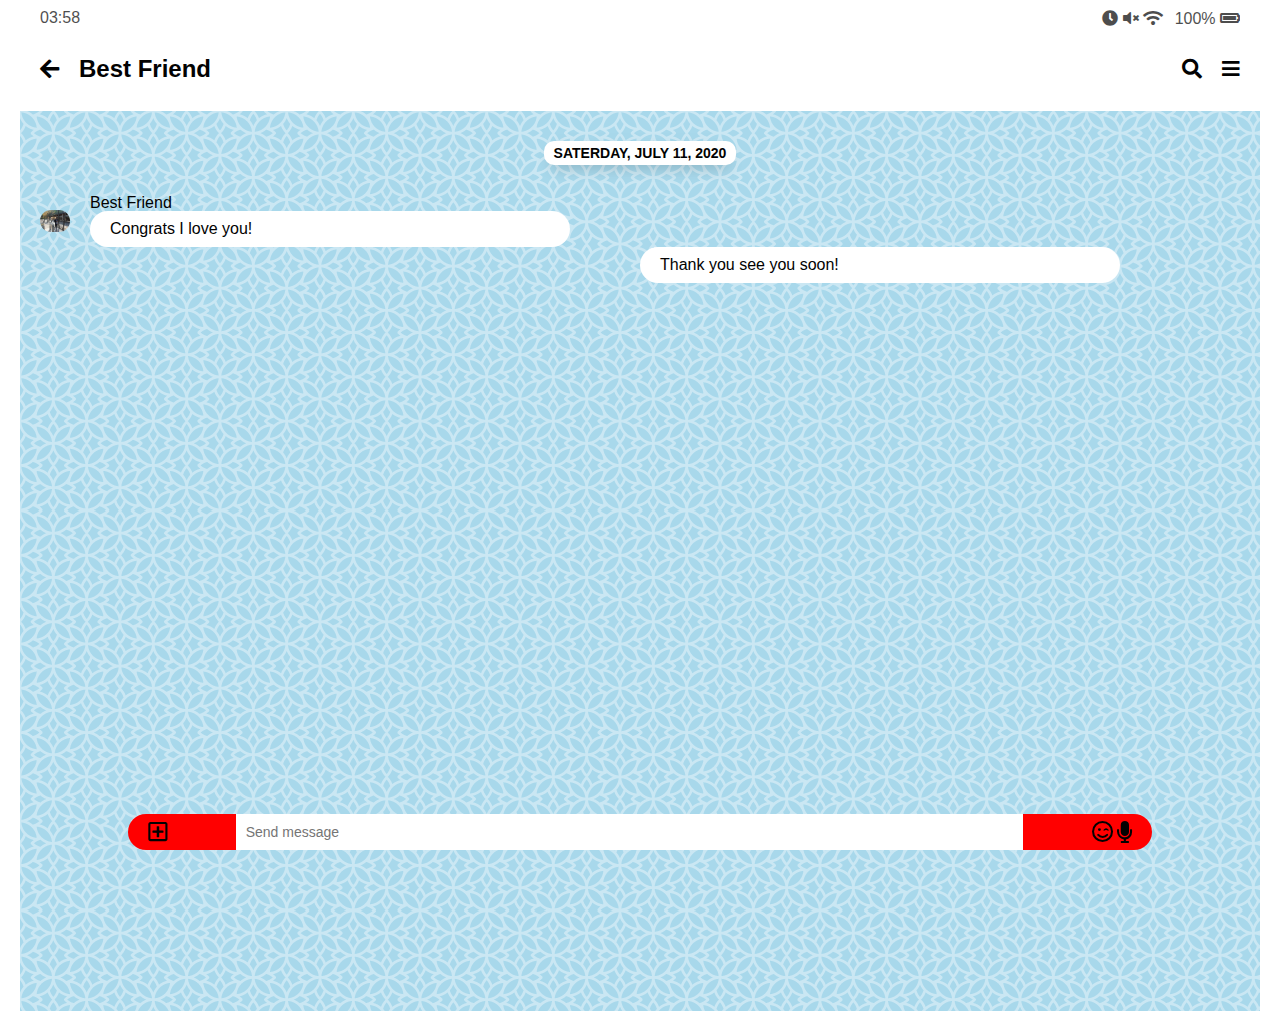
==== chat.html @ 50ab369e "[2-13] Chats Screen part Two, 대화 상대방의 Profile 사진과 저장한 이름, 주고받은 Message의 내용을 정렬 및 말풍선 Option 생성 [완강-구" ====
<!DOCTYPE html>
<html lang="en">
<head>
    <meta charset="UTF-8">
    <meta name="viewport"
          content="width=device-width, initial-scale=1.0">
    <meta http-equiv="X-UA-Compatible"
          content="ie=edge" />
    <link rel="stylesheet"
          href="https://cdnjs.cloudflare.com/ajax/libs/font-awesome/5.13.1/css/all.min.css"
          src="https://kit.fontawesome.com/640864d5c3.js"
          crossorigin="anonymous">
    <link rel="stylesheet" href="css/styles.css">
    <title>Chat | Kakao Clone</title>
</head>
<body class="chats-body">
    <div class="status-bar">
        <div class="status-bar__column">
            <span class="status-bar__clock">03:58</span>
        </div>
        <div class="status-bar__column">
            <i class="fas fa-clock"></i>
            <i class="fas fa-volume-mute"></i>
            <i class="fas fa-wifi"></i>
            <span class="status-bar__battery-level">100%</span>
            <i class="fas fa-battery-full"></i>
        </div>
    </div>
    <header class="header">
        <div class="header__header-column">
          <a href="index.html" class="header__back-btn">
            <i class="fas fa-arrow-left"></i>
          </a>
          <h1 class="header__title">Best Friend</h1>
        </div>
        <div class="header__header-column">
          <span class="header__icon">
            <i class="fas fa-search"></i>
          </span>
          <span class="header__icon">
            <i class="fas fa-bars"></i>
          </span>
        </div>
      </header>
      <main class="chat-screen">
        <ul class="chat__messages">
          <span class="chat__timestamp">Saterday, July 11, 2020</span>
          <li class="incoming-message message">
            <img src="images/avatar.jpg"
                 class="m-avatar message__avatar">
            <div class="message__content">
              <span class="message__author">Best Friend</span>
              <div class="message__bubble">
                Congrats I love you!
              </div>
            </div>
            <span class="message__timestamp"></span>
          </li>
          <li class="sent-message message">
            <span class="message__timestamp"></span>
            <div class="message__content">
              <div class="message__bubble">
                Thank you see you soon!
              </div>
            </div>
          </li>
        </ul>
      </main>
      <div class="chat__write">
        <div class="chat__write-column">
          <i class="far fa-plus-square"></i>
        </div>
        <div class="chat__write-column">
          <input type="text"
                 placeholder="Send message"
                 class="chat__write-input">
        </div>
        <div class="chat__write-column">
          <span class="chat__write-icon">
            <i class="far fa-smile-wink"></i>
          </span>
          <span class="chat__write-icon">
            <i class="fas fa-microphone"></i>
          </span>
        </div>
      </div>
    </body>
  </html>
---- css/styles.css ----
@import url('https://fonts.googleapis.com/css2?family=Noto+Sans+KR:wght@300;400;600;700&display=swap');
@import "reset.css";
@import "status-bar.css";
@import "header.css";
@import "nav-bar.css";
@import "friend.css";
@import "friends.css";
@import "find.css";
@import "more.css";
@import "settings.css";
@import "chat.css";


* {
    box-sizing: border-box;
}

body{
    background-color: white;
    padding: 10px 20px;
    color: #020202;
    font-family: "Open Sans", -apple-system, BlinkMacSystemFont, "Segoe UI", Roboto, Oxygen, Ubuntu, Cantarell,
    "Helvetica Neue", sans-serif;
}

a{
    color: inherit;
    text-decoration: none;
}
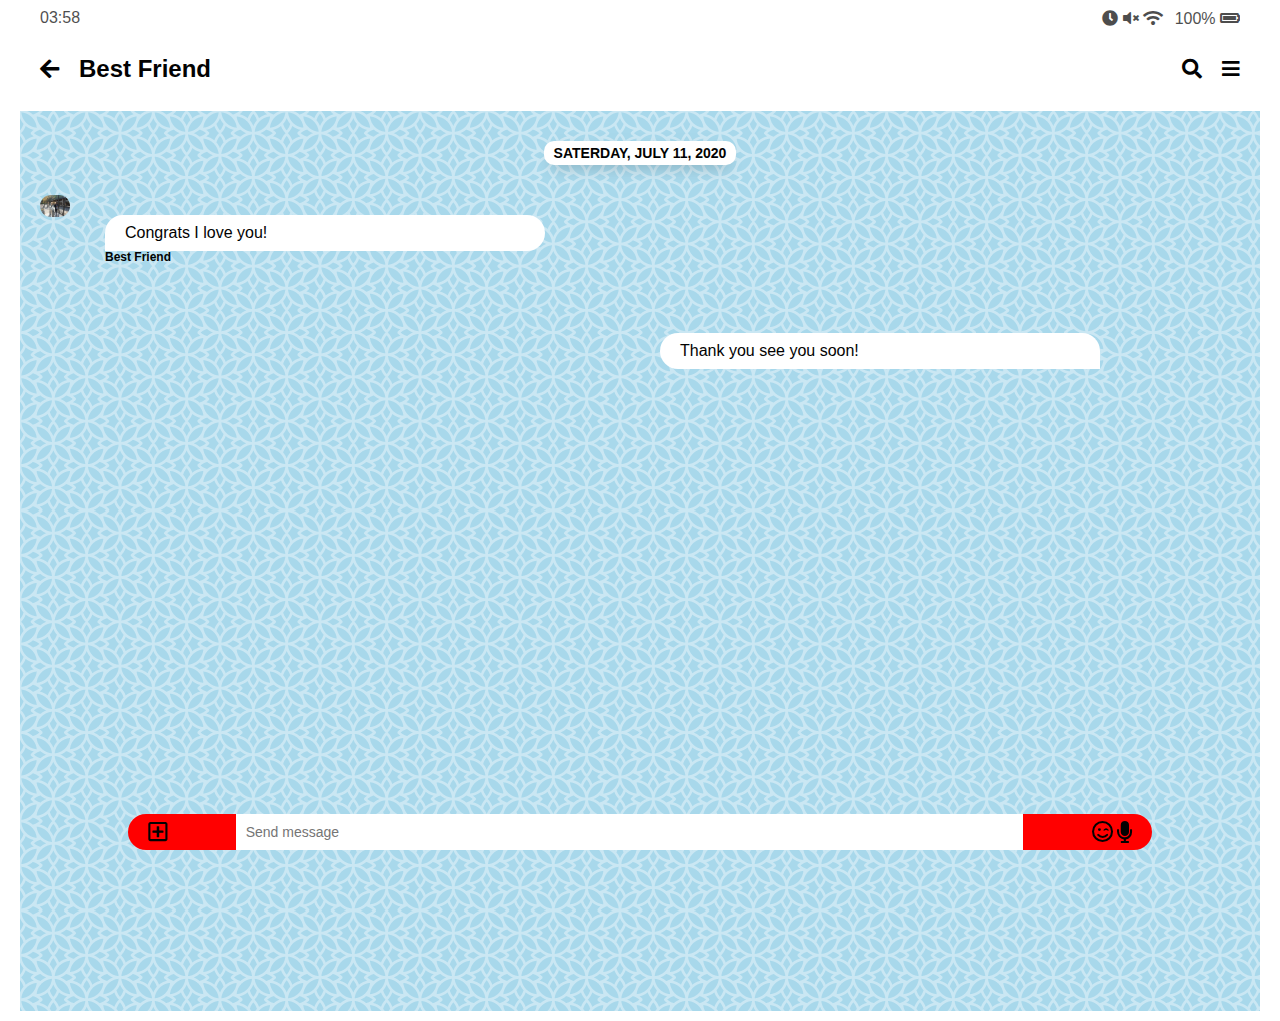
==== commit f61b610d: "[2-14] Chats Screen part Three, 대화 창 내의 말풍선 및 그림자 생성 [완강-구현 성공]" ====
--- a/chat.html
+++ b/chat.html
@@ -49,10 +49,10 @@
             <img src="images/avatar.jpg"
                  class="m-avatar message__avatar">
             <div class="message__content">
-              <span class="message__author">Best Friend</span>
               <div class="message__bubble">
                 Congrats I love you!
               </div>
+              <span class="message__author">Best Friend</span>
             </div>
             <span class="message__timestamp"></span>
           </li>
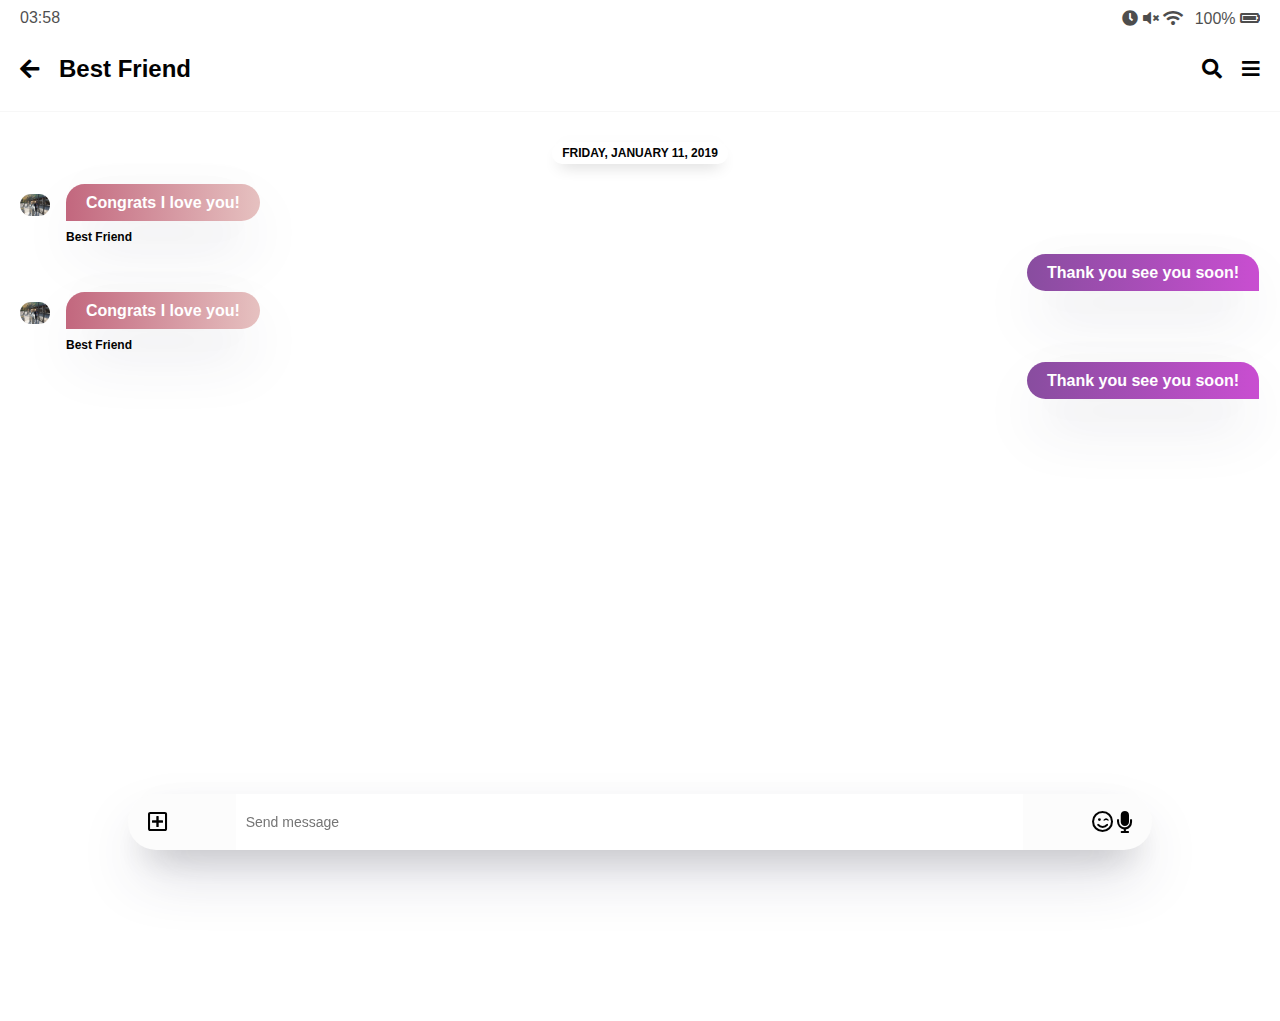
==== commit 6e2bdc32: "[2-15 Chats Screen part Four, 대화창 내의 말풍선에 Gradation 넣기, 대화 몇개 더 넣어보기  [완강-구현 성공]" ====
--- a/chat.html
+++ b/chat.html
@@ -44,24 +44,37 @@
       </header>
       <main class="chat-screen">
         <ul class="chat__messages">
-          <span class="chat__timestamp">Saterday, July 11, 2020</span>
+          <span class="chat__timestamp">Friday, January 11, 2019</span>
           <li class="incoming-message message">
-            <img src="images/avatar.jpg"
-                 class="m-avatar message__avatar">
+            <img src="images/avatar.jpg" class="m-avatar message__avatar" />
             <div class="message__content">
-              <div class="message__bubble">
+              <span class="message__bubble">
                 Congrats I love you!
-              </div>
+              </span>
               <span class="message__author">Best Friend</span>
             </div>
-            <span class="message__timestamp"></span>
           </li>
           <li class="sent-message message">
-            <span class="message__timestamp"></span>
             <div class="message__content">
-              <div class="message__bubble">
+              <span class="message__bubble">
                 Thank you see you soon!
-              </div>
+              </span>
+            </div>
+          </li>
+          <li class="incoming-message message">
+            <img src="images/avatar.jpg" class="m-avatar message__avatar" />
+            <div class="message__content">
+              <span class="message__bubble">
+                Congrats I love you!
+              </span>
+              <span class="message__author">Best Friend</span>
+            </div>
+          </li>
+          <li class="sent-message message">
+            <div class="message__content">
+              <span class="message__bubble">
+                Thank you see you soon!
+              </span>
             </div>
           </li>
         </ul>
@@ -71,9 +84,11 @@
           <i class="far fa-plus-square"></i>
         </div>
         <div class="chat__write-column">
-          <input type="text"
-                 placeholder="Send message"
-                 class="chat__write-input">
+          <input
+            type="text"
+            placeholder="Send message"
+            class="chat__write-input"
+          />
         </div>
         <div class="chat__write-column">
           <span class="chat__write-icon">
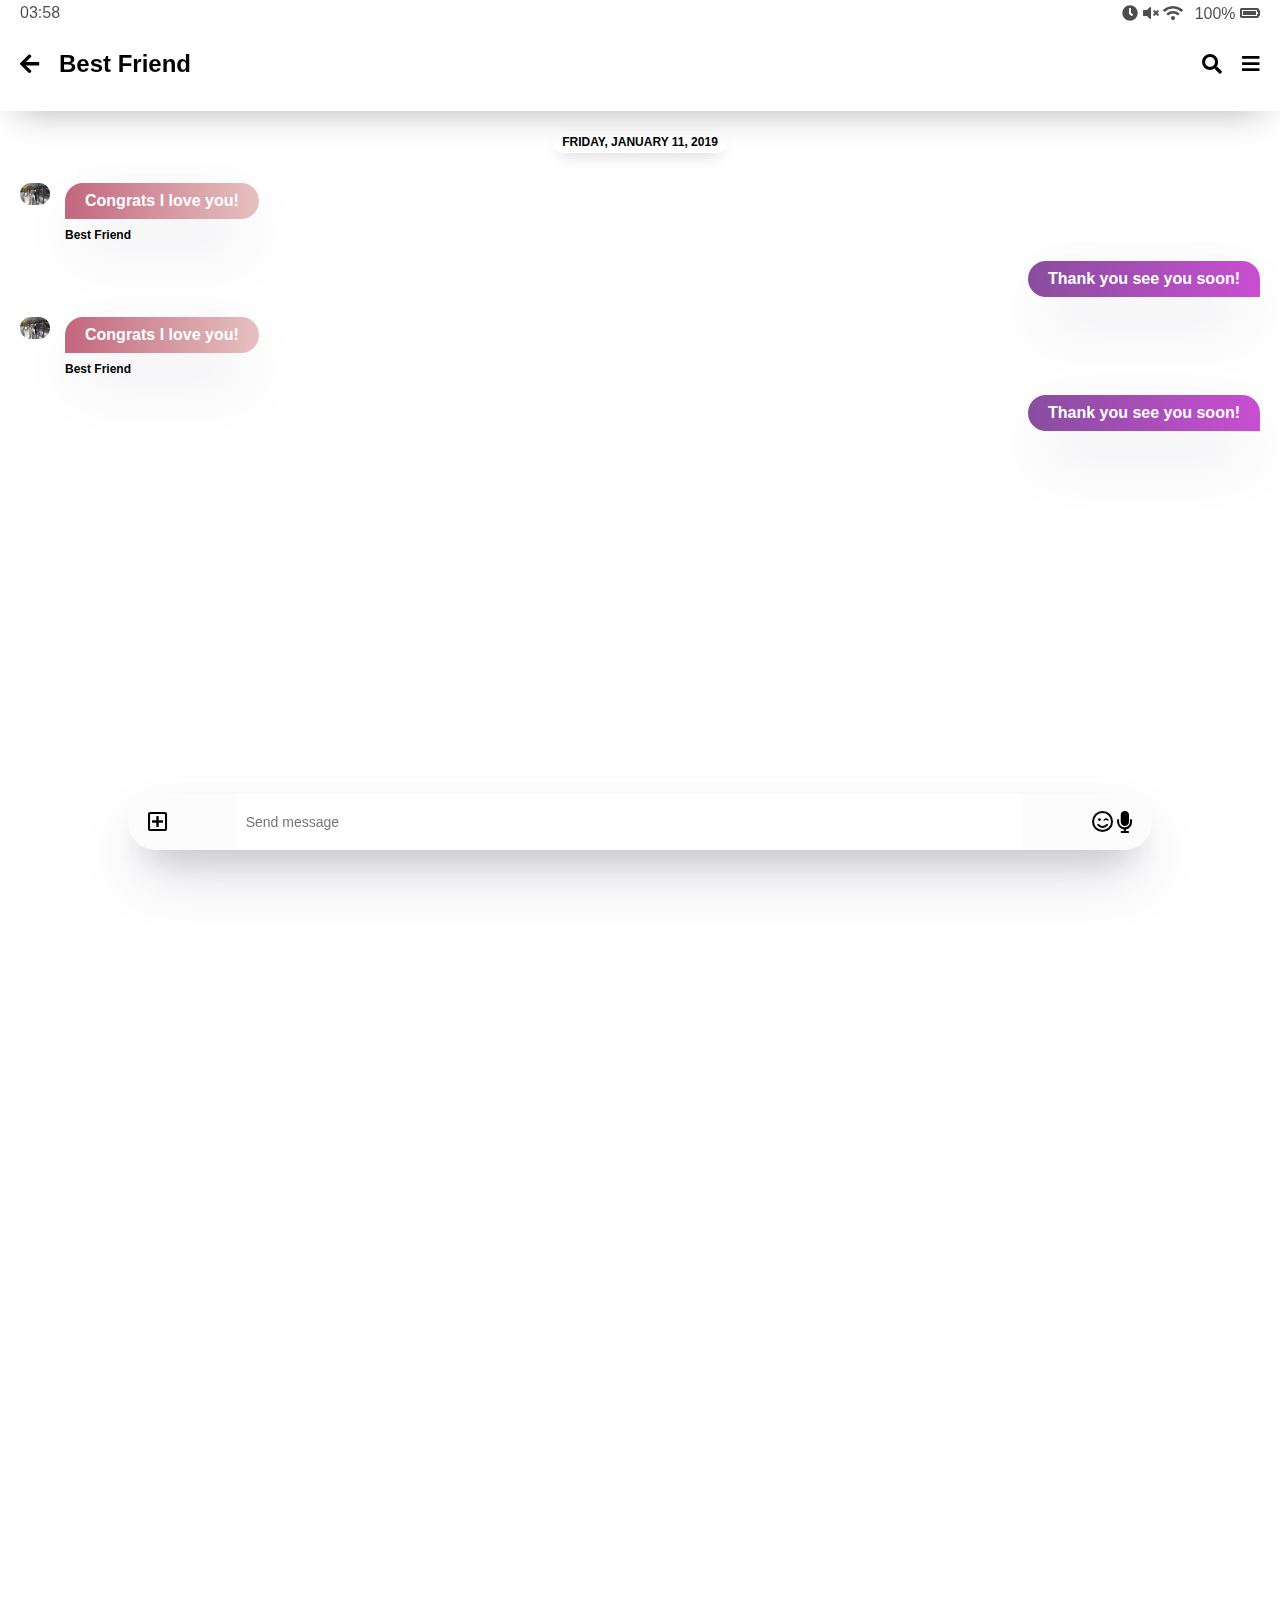
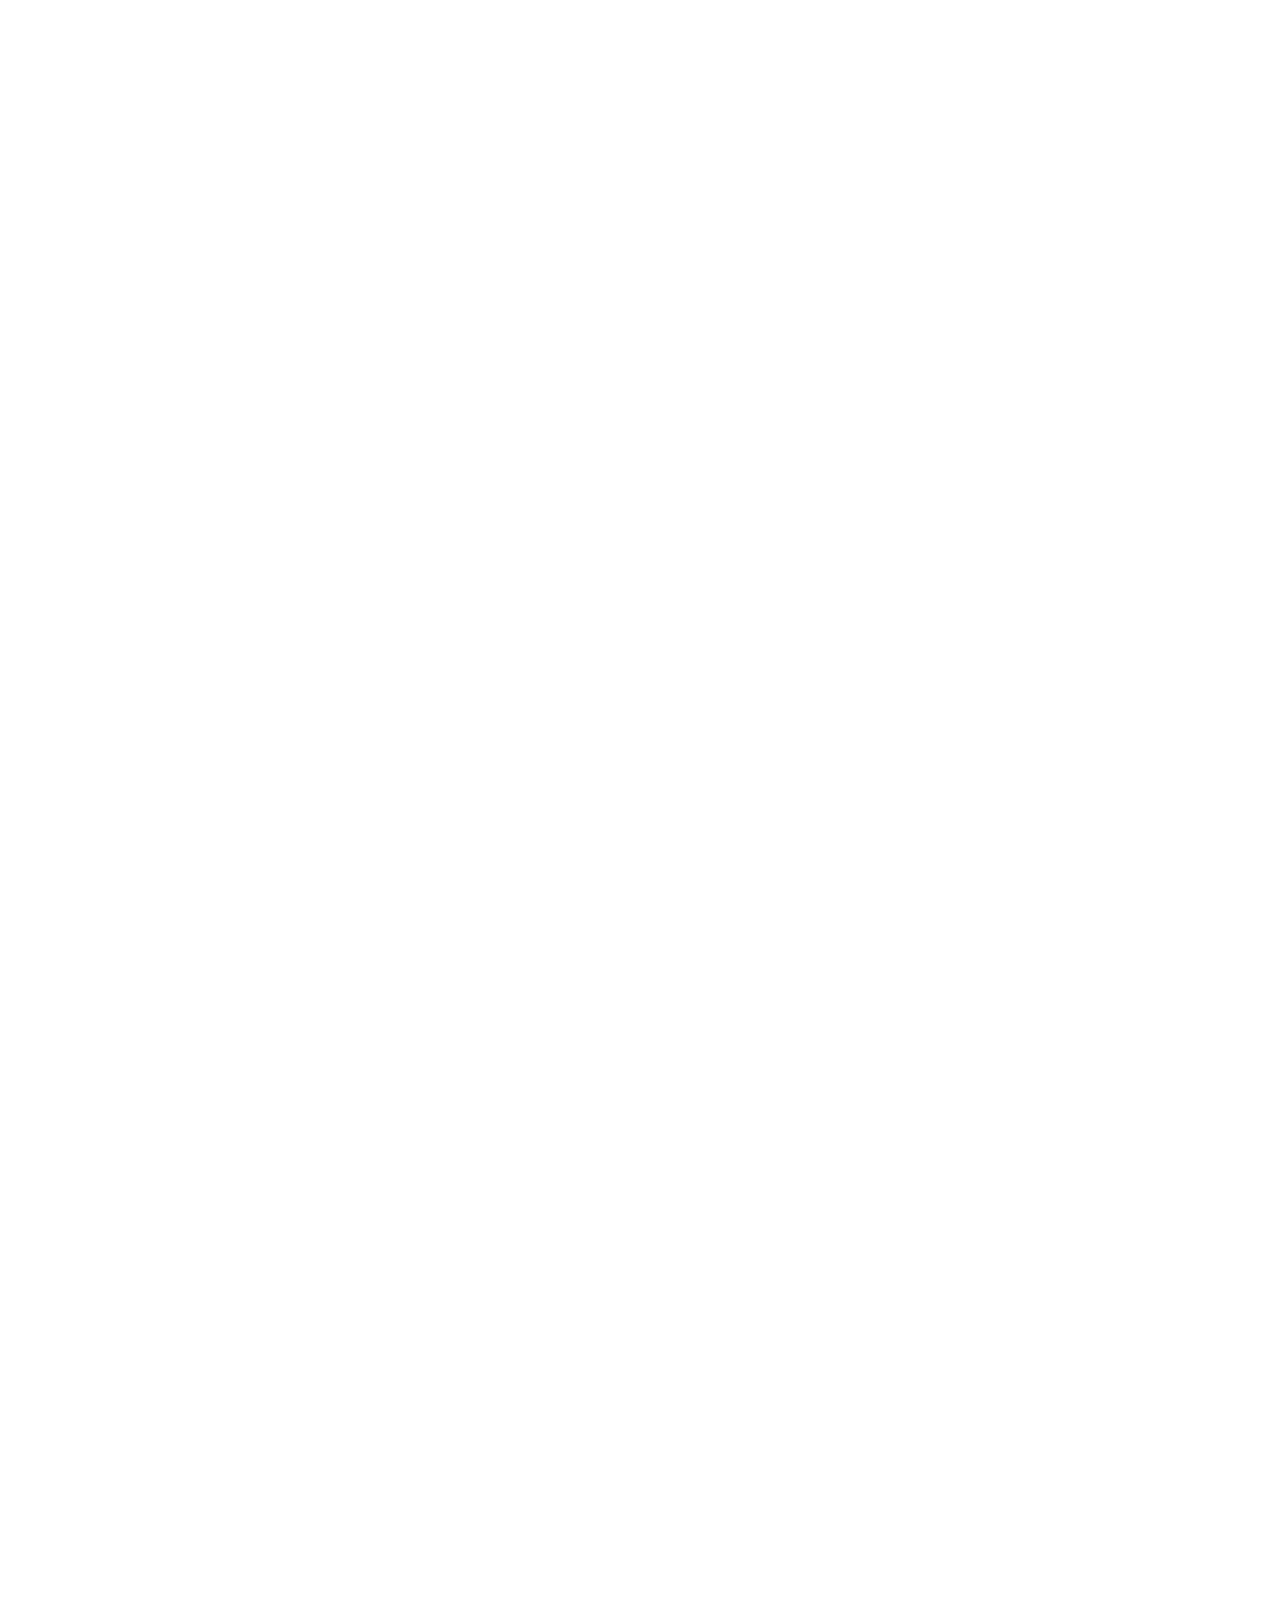
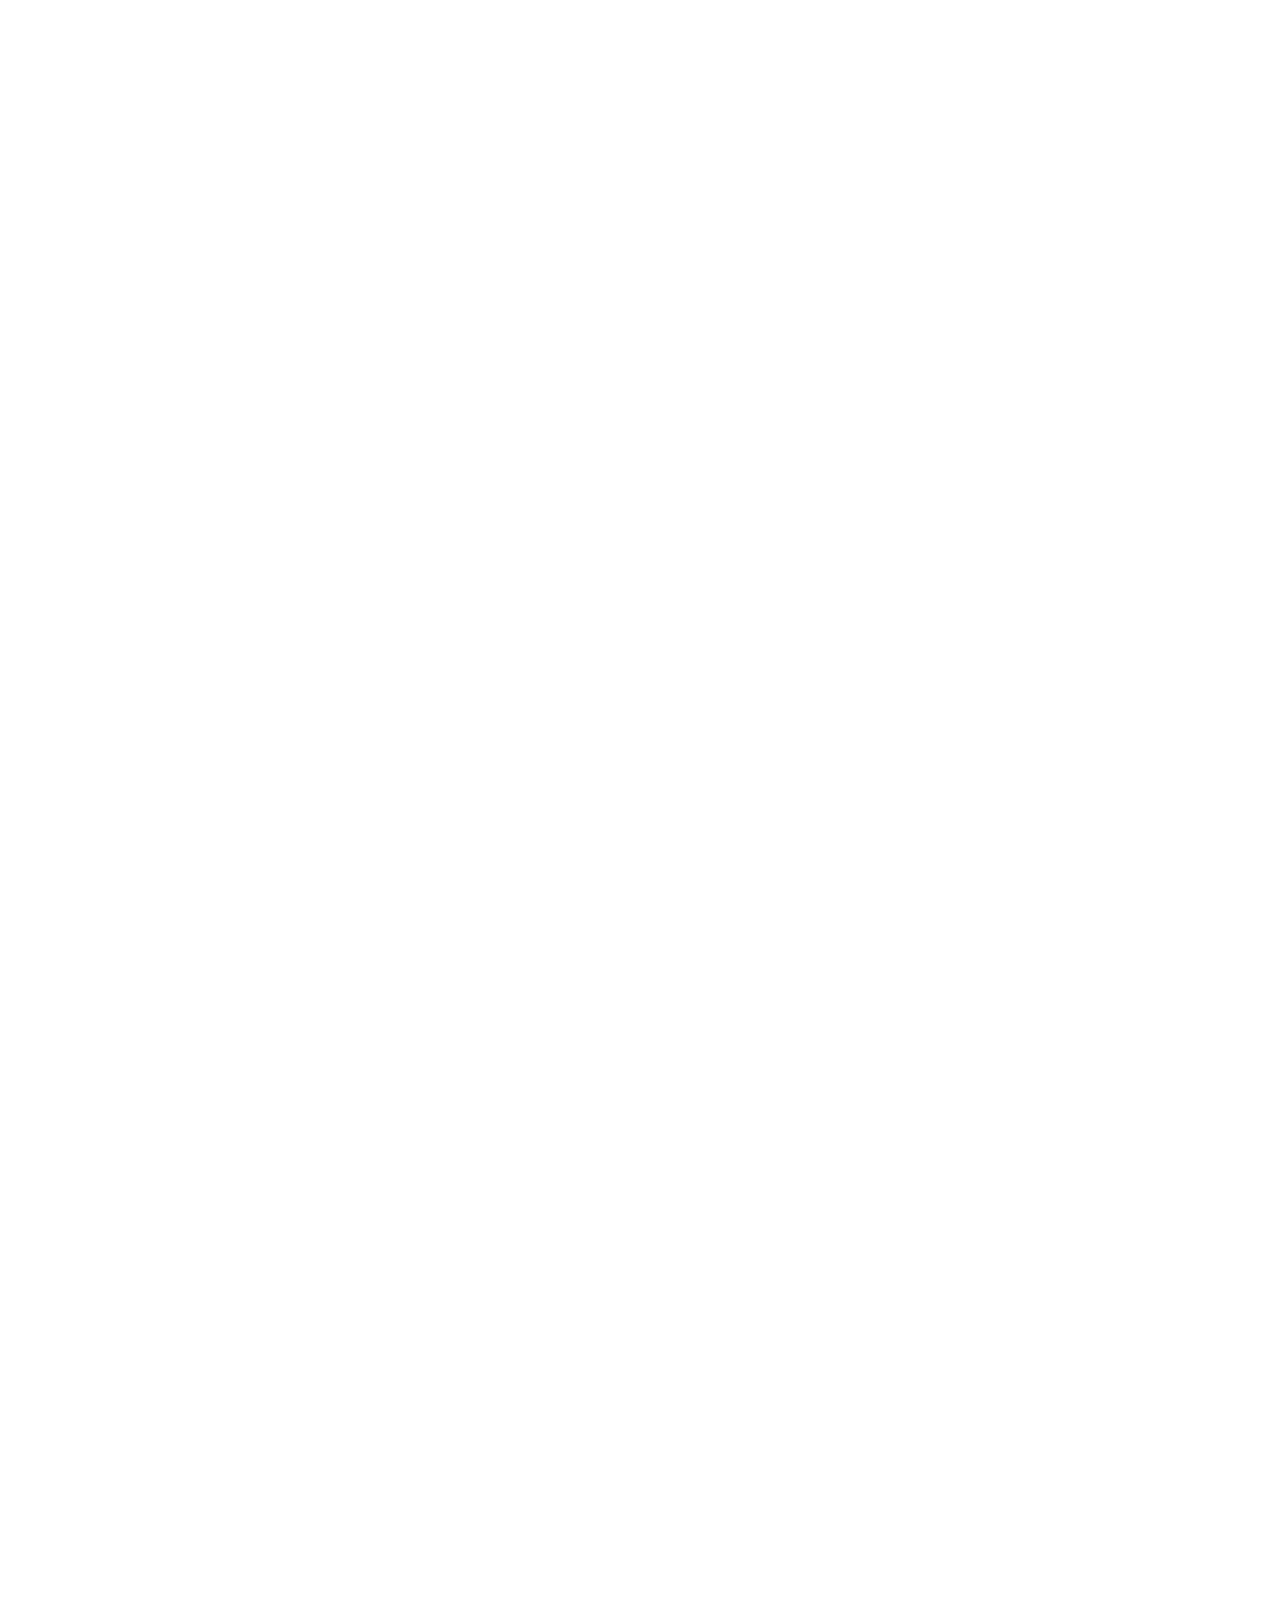
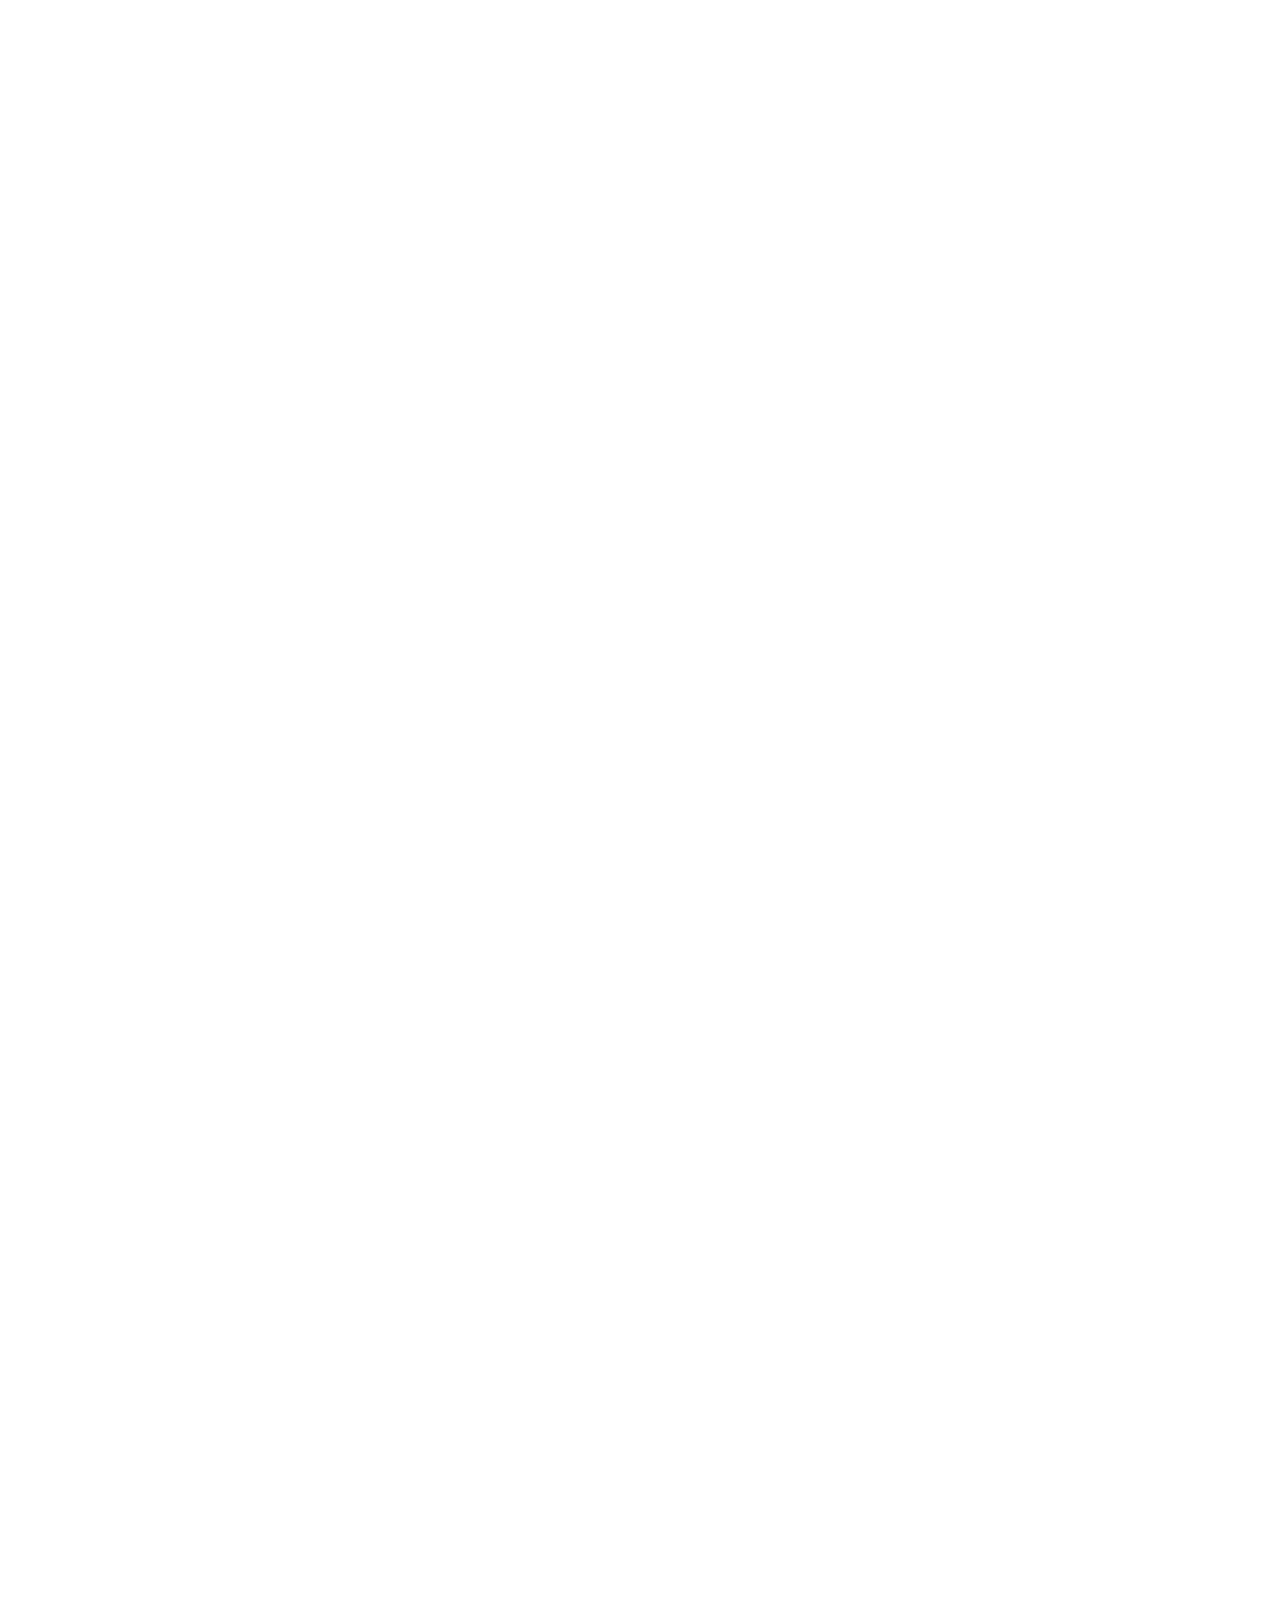
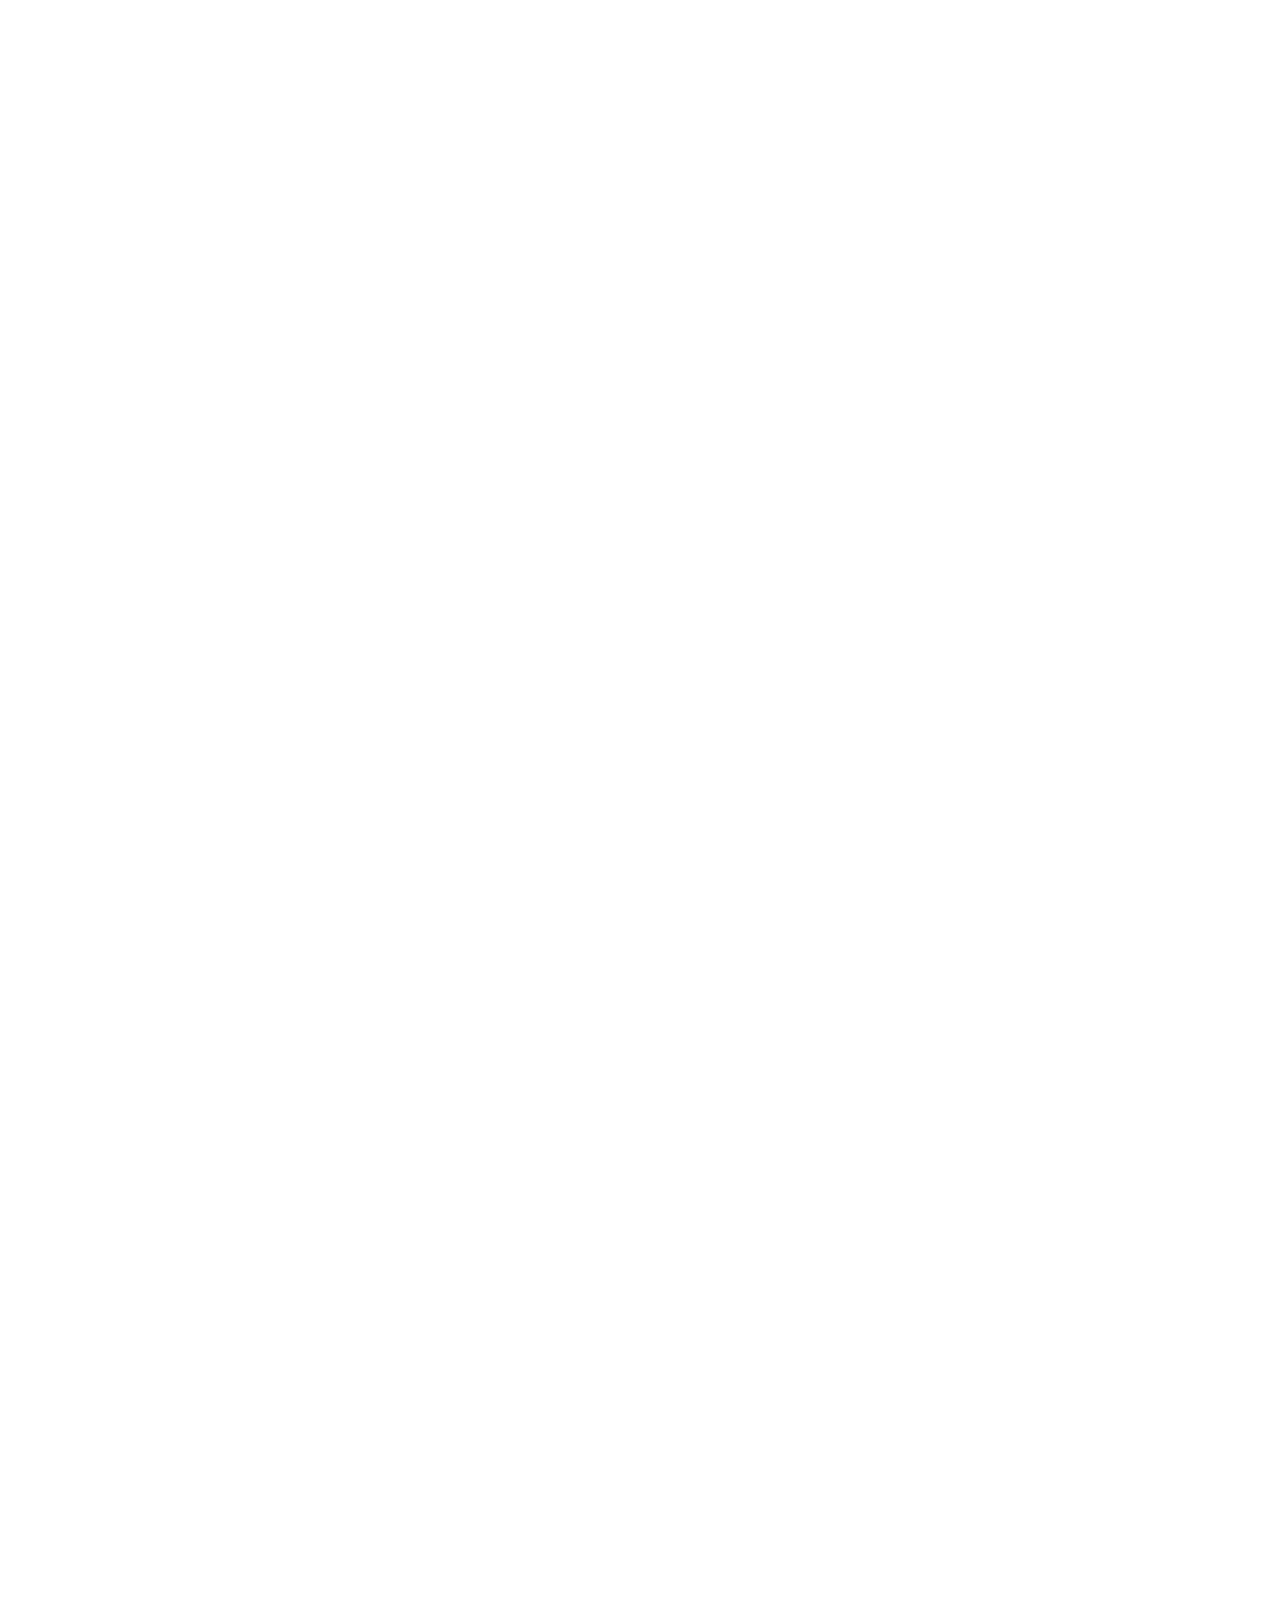
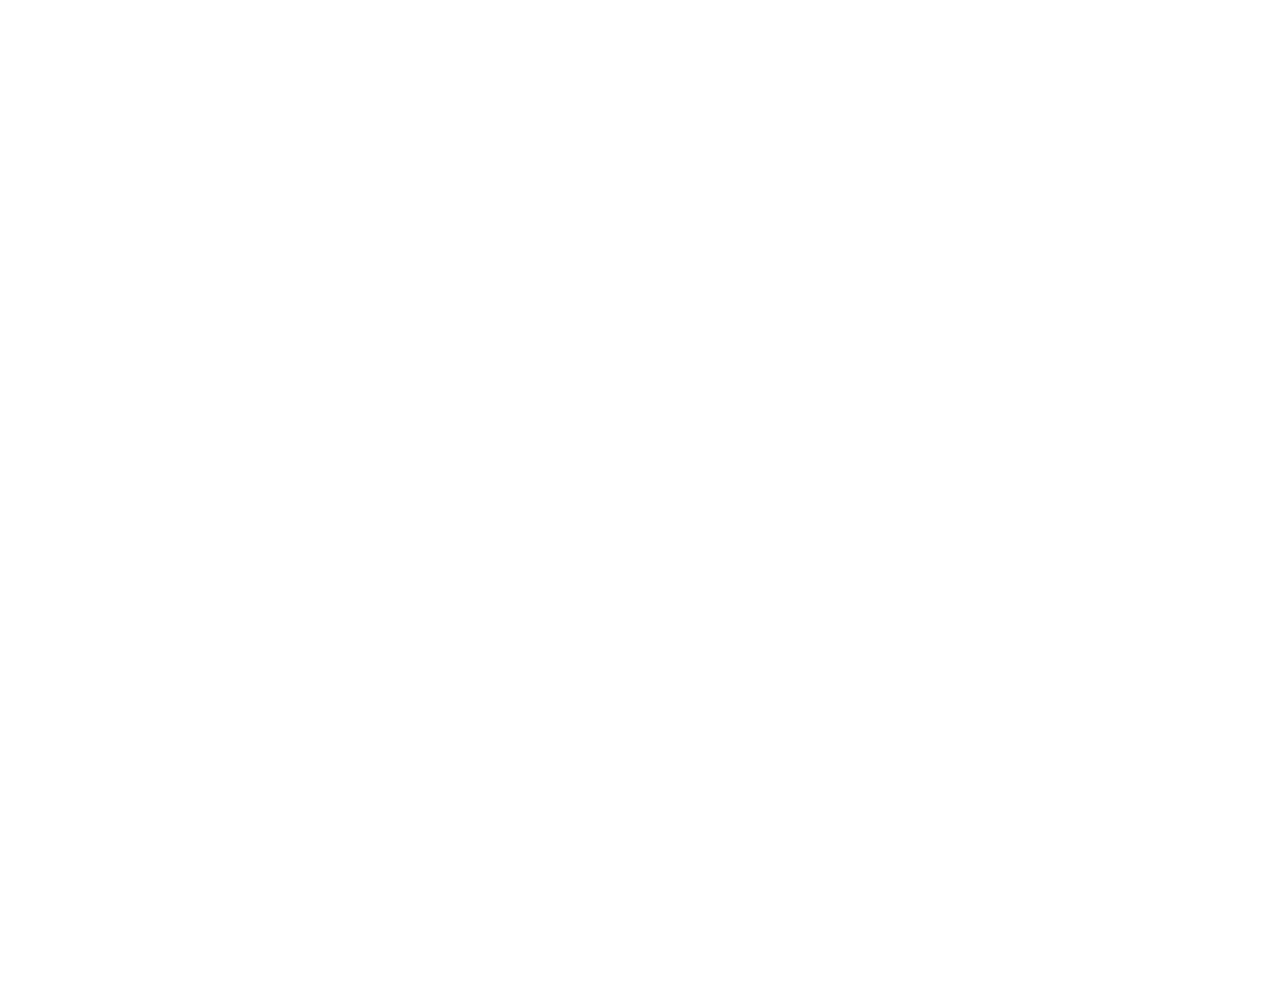
==== commit 523531e4: "[3- 0] Fixed Header, 말풍선 배경 및 그림자 설정, 대화창 내 화면 고정시킬것들 고정 [완강-구현 성공]" ====
--- a/chat.html
+++ b/chat.html
@@ -14,19 +14,20 @@
     <title>Chat | Kakao Clone</title>
 </head>
 <body class="chats-body">
+  <div class="header-wrapper">
     <div class="status-bar">
-        <div class="status-bar__column">
-            <span class="status-bar__clock">03:58</span>
-        </div>
-        <div class="status-bar__column">
-            <i class="fas fa-clock"></i>
-            <i class="fas fa-volume-mute"></i>
-            <i class="fas fa-wifi"></i>
-            <span class="status-bar__battery-level">100%</span>
-            <i class="fas fa-battery-full"></i>
-        </div>
+      <div class="status-bar__column">
+        <span class="status-bar__clock">03:58</span>
+      </div>
+      <div class="status-bar__column">
+        <i class="fas fa-clock"></i>
+        <i class="fas fa-volume-mute"></i>
+        <i class="fas fa-wifi"></i>
+        <span class="status-bar__battery-level">100%</span>
+        <i class="fas fa-battery-full"></i>
+      </div>
     </div>
-    <header class="header">
+     <header class="header">
         <div class="header__header-column">
           <a href="index.html" class="header__back-btn">
             <i class="fas fa-arrow-left"></i>
@@ -42,6 +43,7 @@
           </span>
         </div>
       </header>
+    </div>
       <main class="chat-screen">
         <ul class="chat__messages">
           <span class="chat__timestamp">Friday, January 11, 2019</span>
@@ -99,5 +101,5 @@
           </span>
         </div>
       </div>
-    </body>
+</body>
   </html>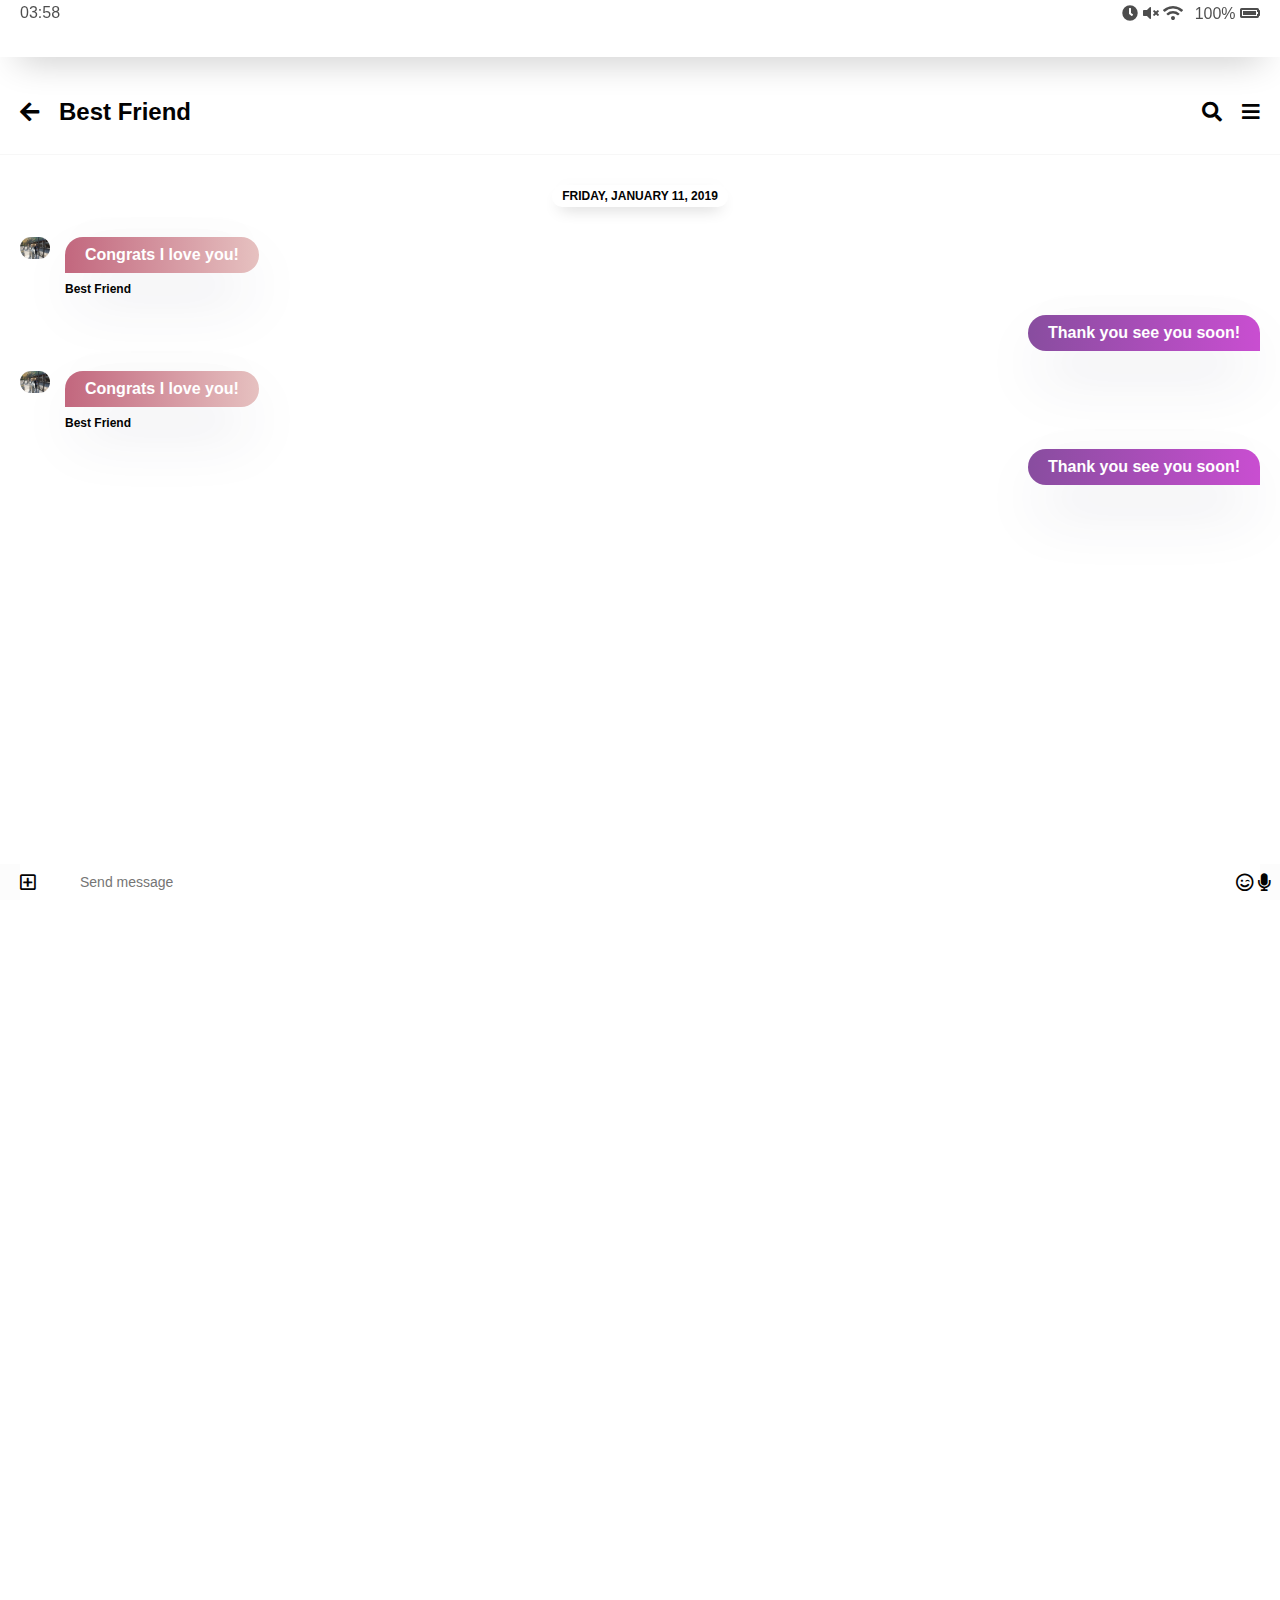
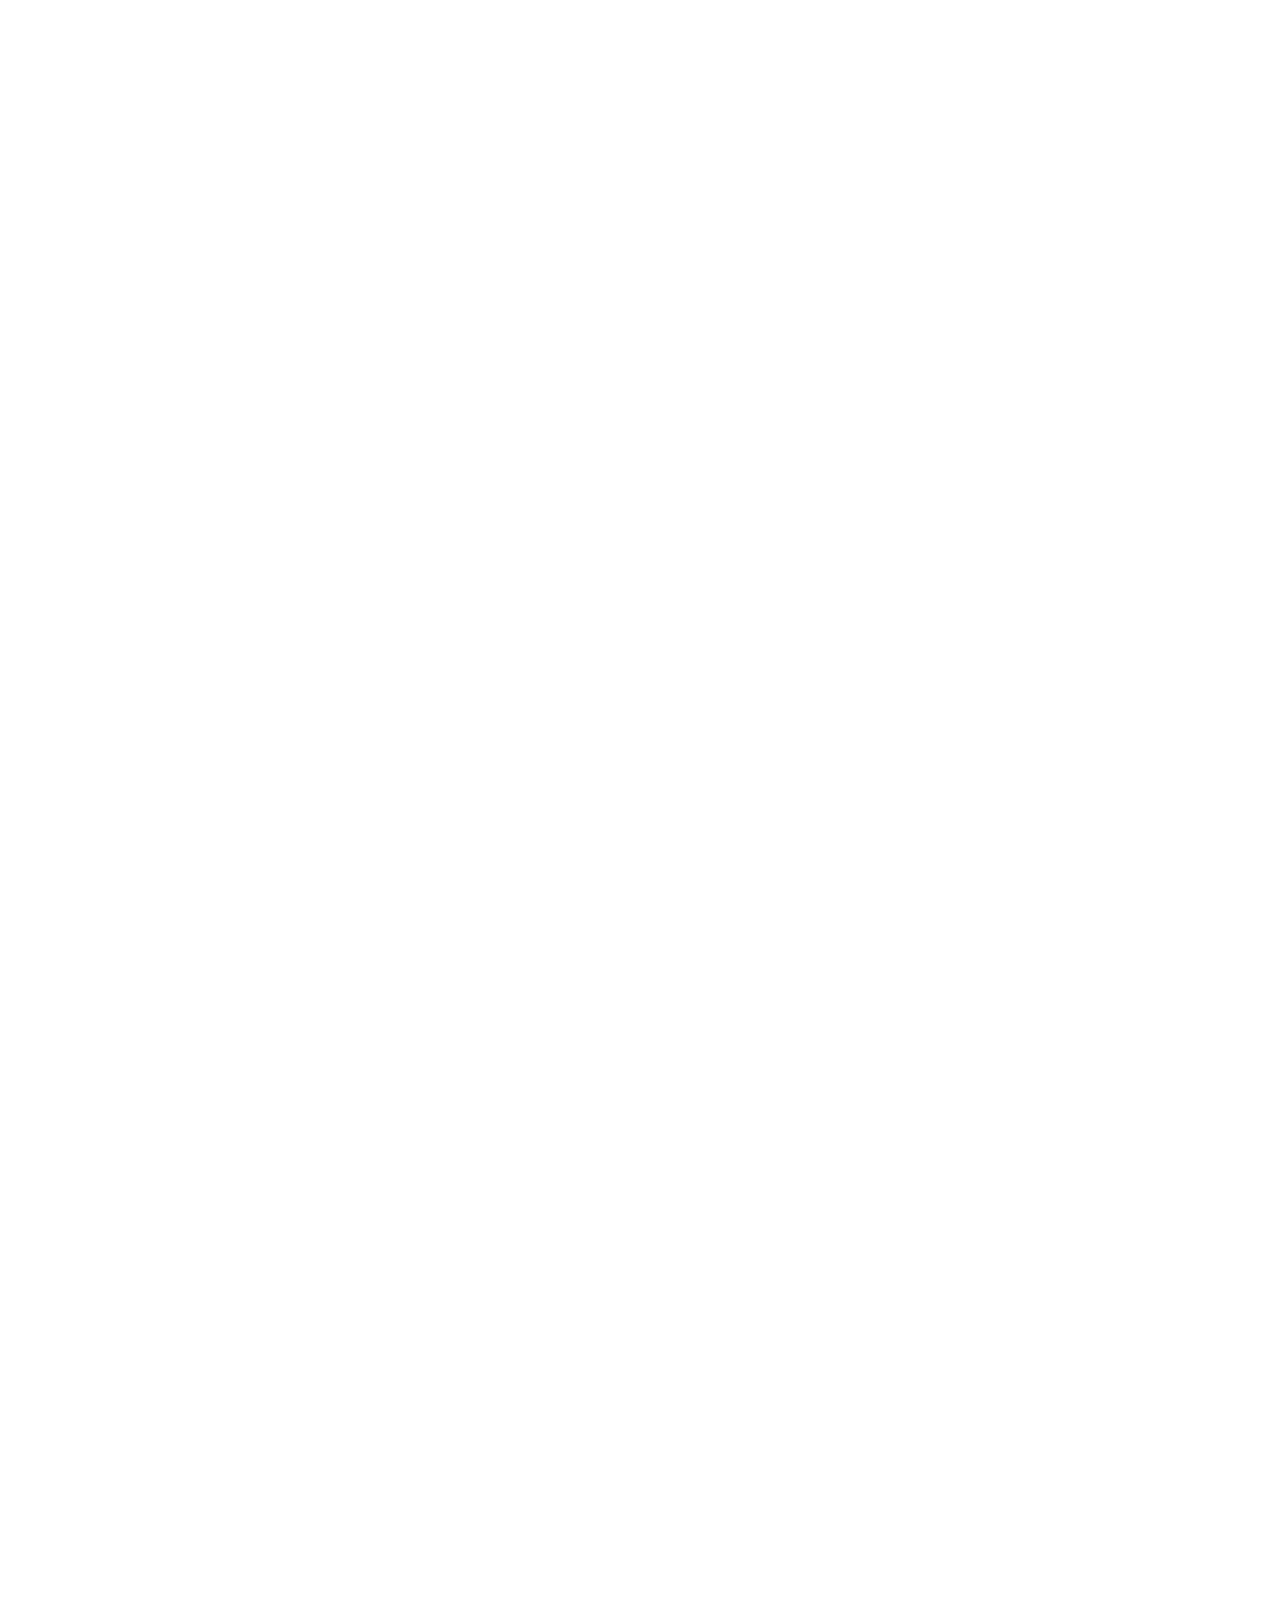
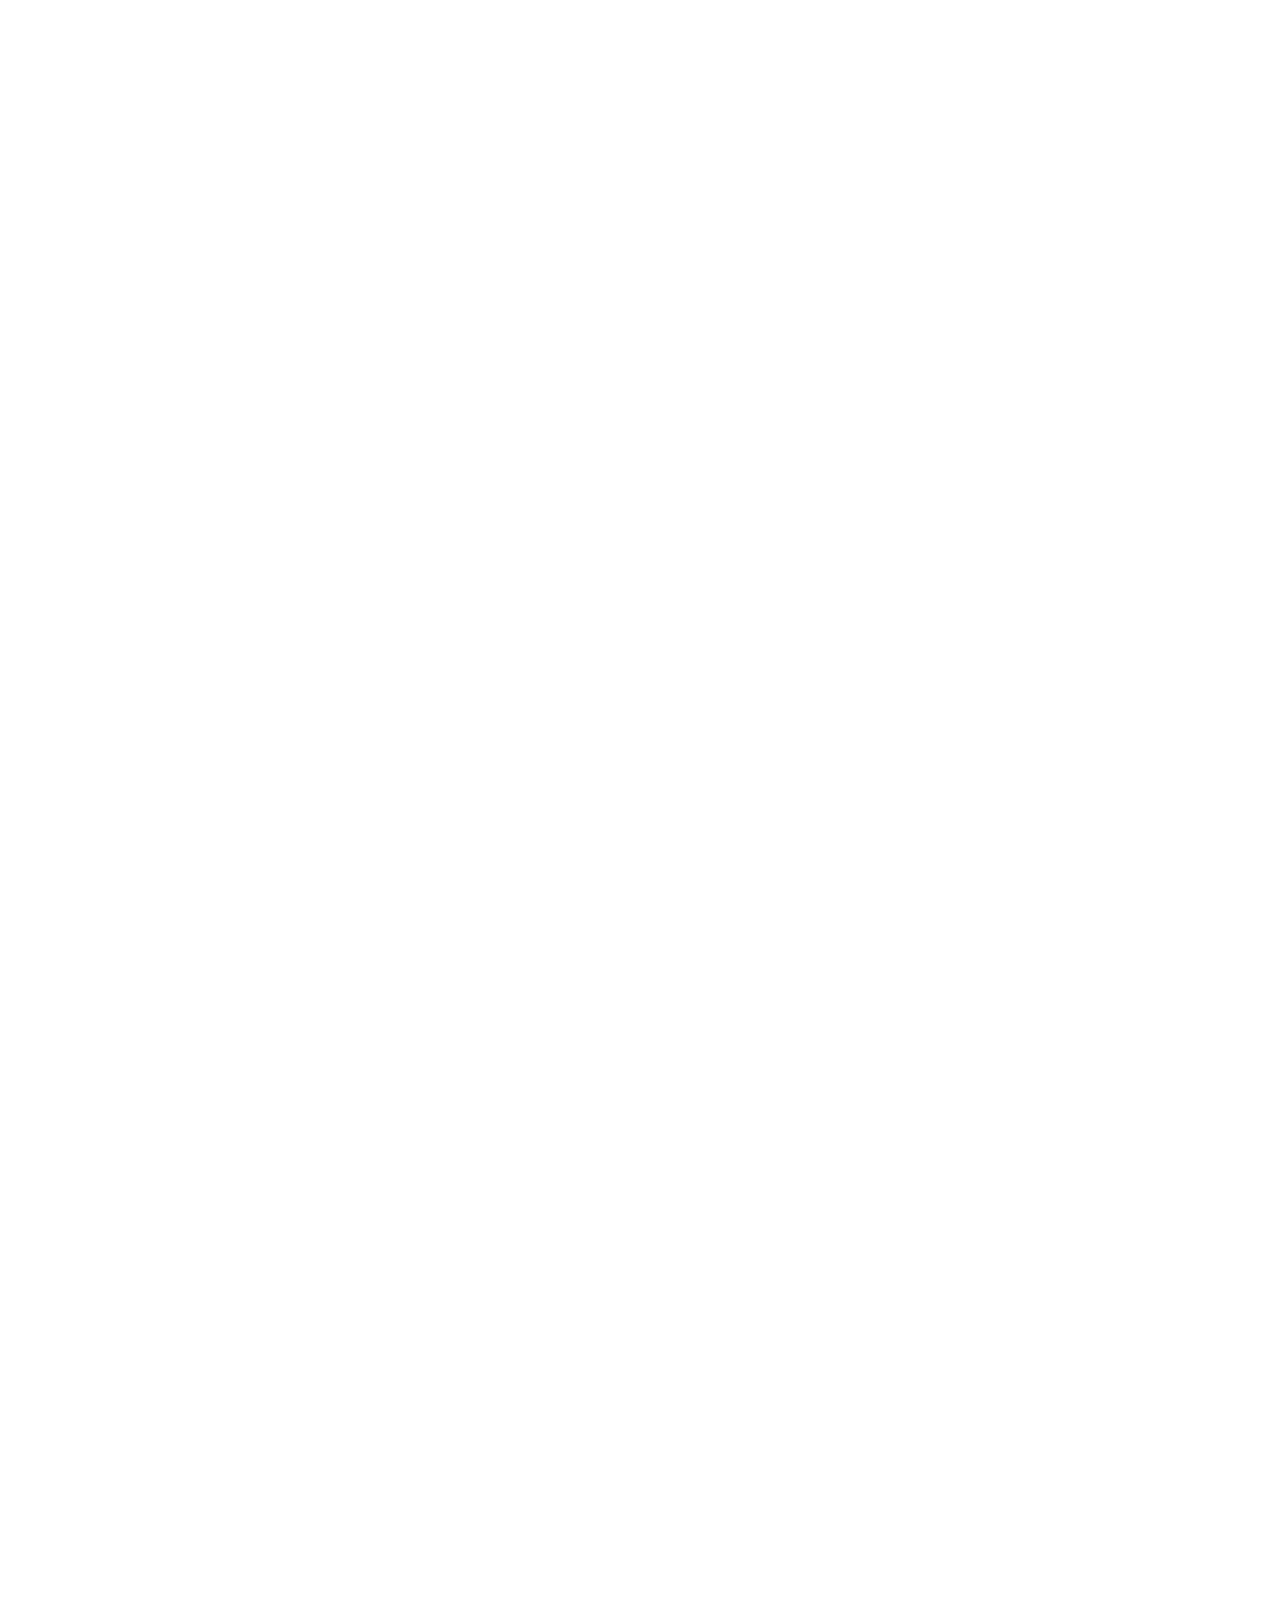
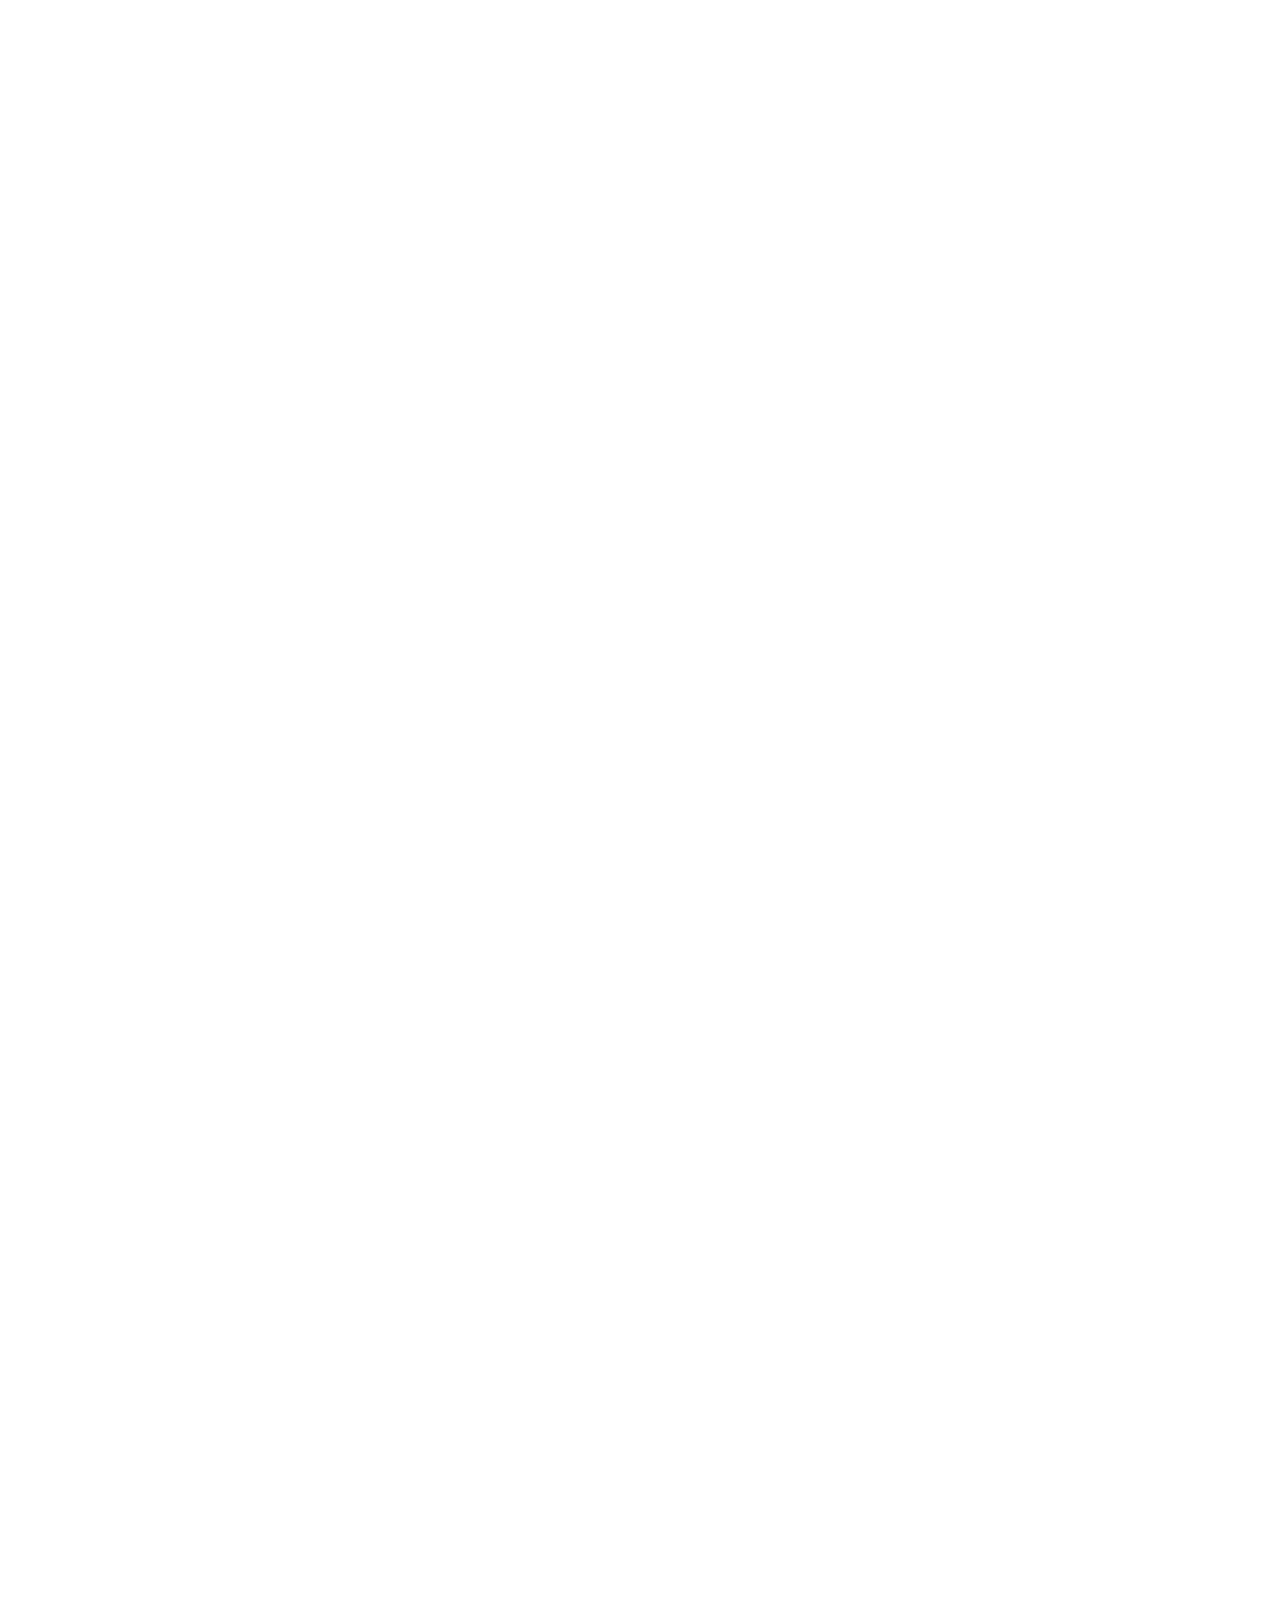
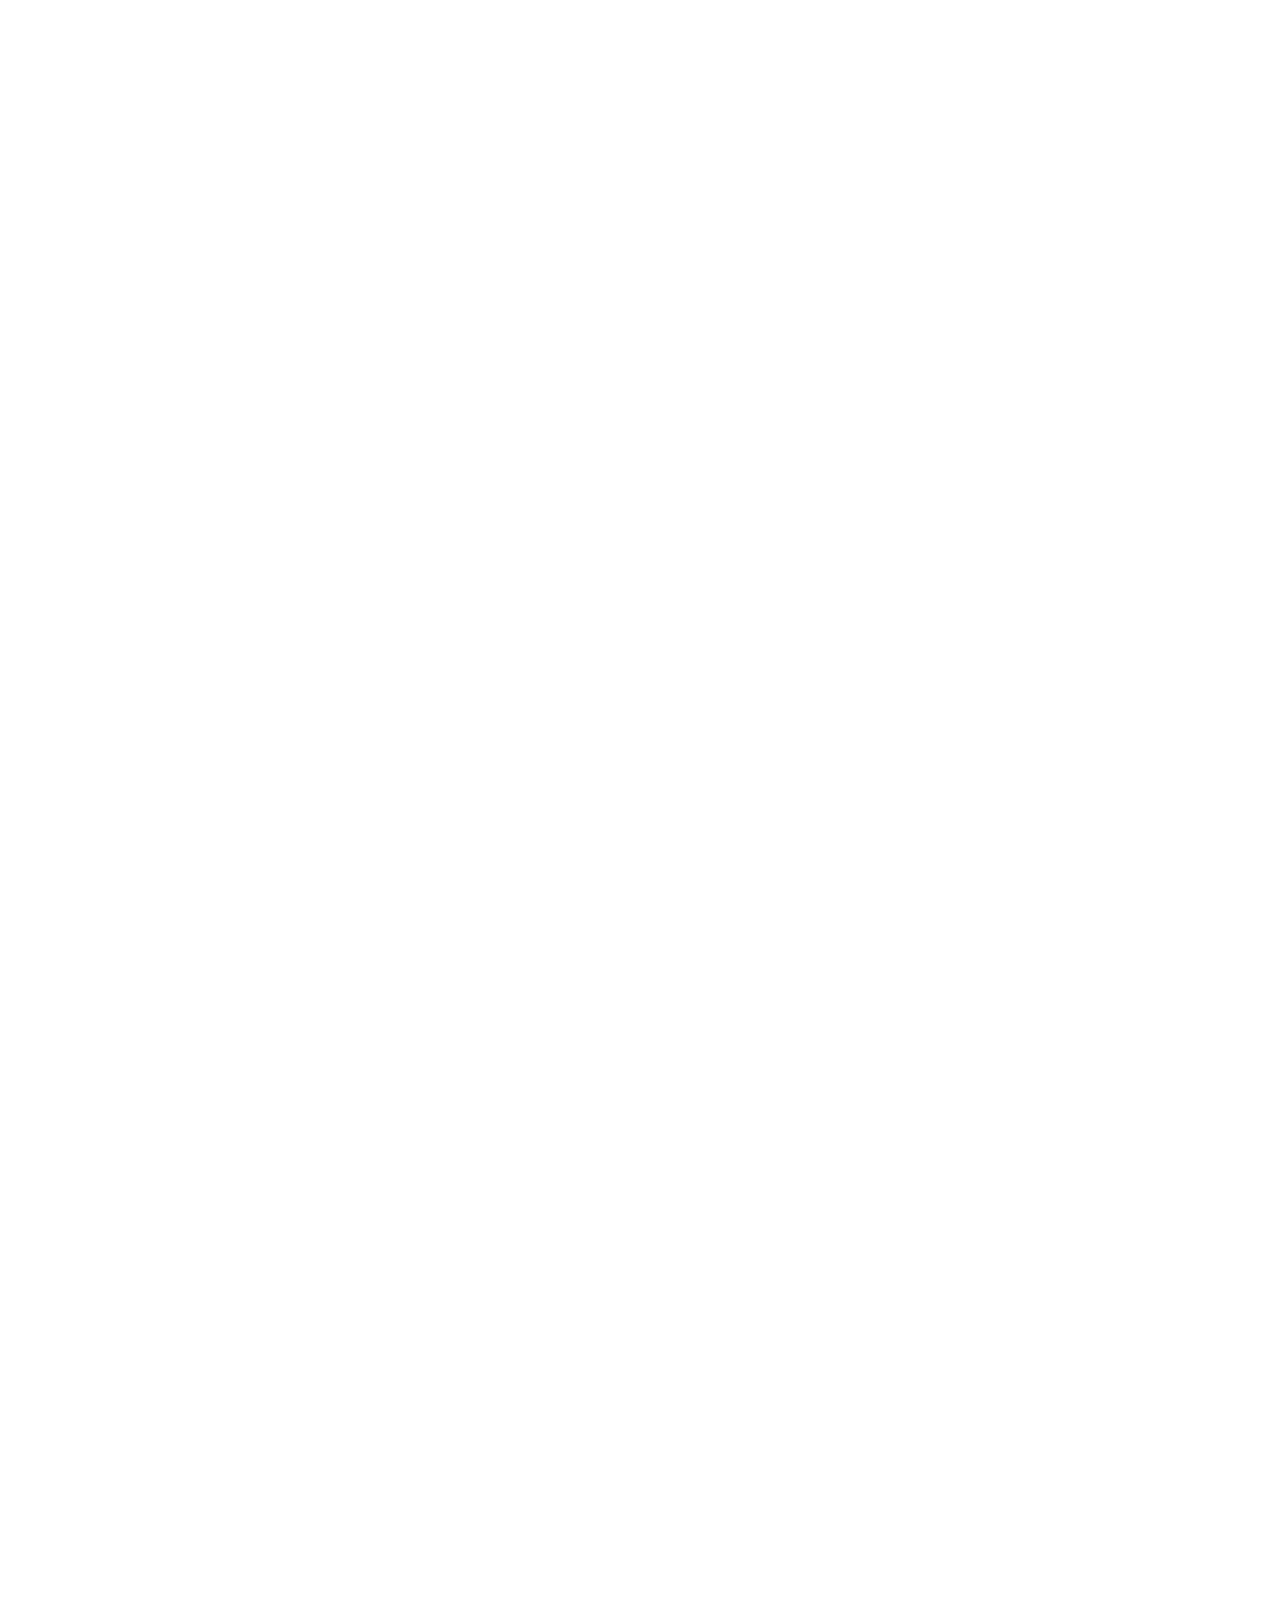
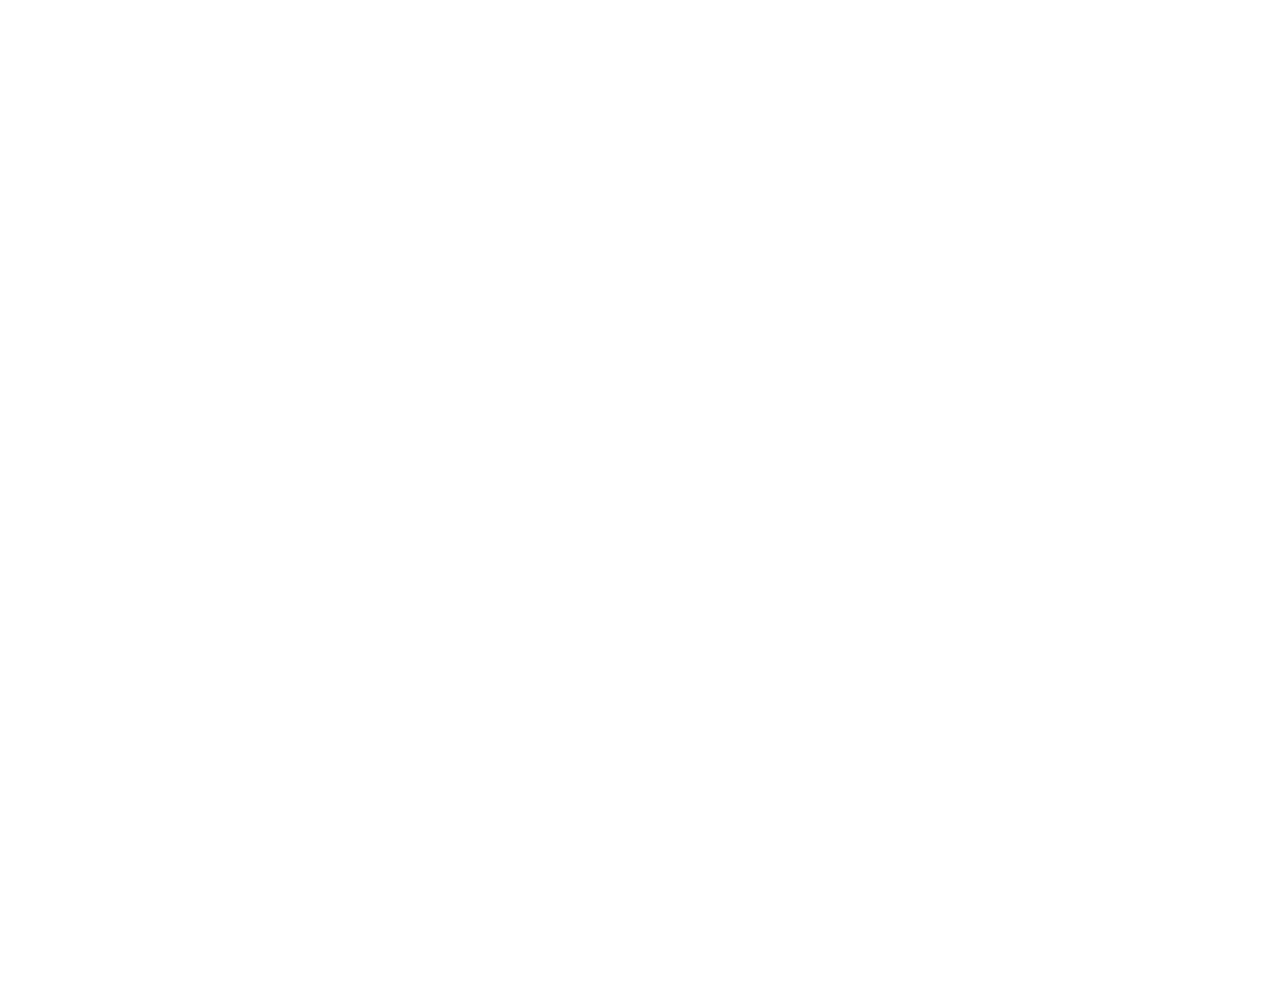
==== commit ac2cc818: "[3-1] Going Crazy part One, 대화 창 내의 입력하는 공간을 화면 아랫쪽에 고정 및 글 Typing을 위해 Click후 글자가 Typing 되기 직전까지 빈칸에" ====
--- a/chat.html
+++ b/chat.html
@@ -27,7 +27,8 @@
         <i class="fas fa-battery-full"></i>
       </div>
     </div>
-     <header class="header">
+  </div>
+    <header class="header">
         <div class="header__header-column">
           <a href="index.html" class="header__back-btn">
             <i class="fas fa-arrow-left"></i>
@@ -43,7 +44,6 @@
           </span>
         </div>
       </header>
-    </div>
       <main class="chat-screen">
         <ul class="chat__messages">
           <span class="chat__timestamp">Friday, January 11, 2019</span>
@@ -81,18 +81,16 @@
           </li>
         </ul>
       </main>
-      <div class="chat__write">
-        <div class="chat__write-column">
+      <div class="chat__write--container">
+        <input
+            type="text"
+            class="chat__write"
+            placeholder="Send message"
+            class="chat__write-input"/>
+        <div class="chat__icon-left chat__icon">
           <i class="far fa-plus-square"></i>
         </div>
-        <div class="chat__write-column">
-          <input
-            type="text"
-            placeholder="Send message"
-            class="chat__write-input"
-          />
-        </div>
-        <div class="chat__write-column">
+        <div class="chat__icon-right chat__icon">
           <span class="chat__write-icon">
             <i class="far fa-smile-wink"></i>
           </span>
@@ -102,4 +100,4 @@
         </div>
       </div>
 </body>
-  </html>+</html>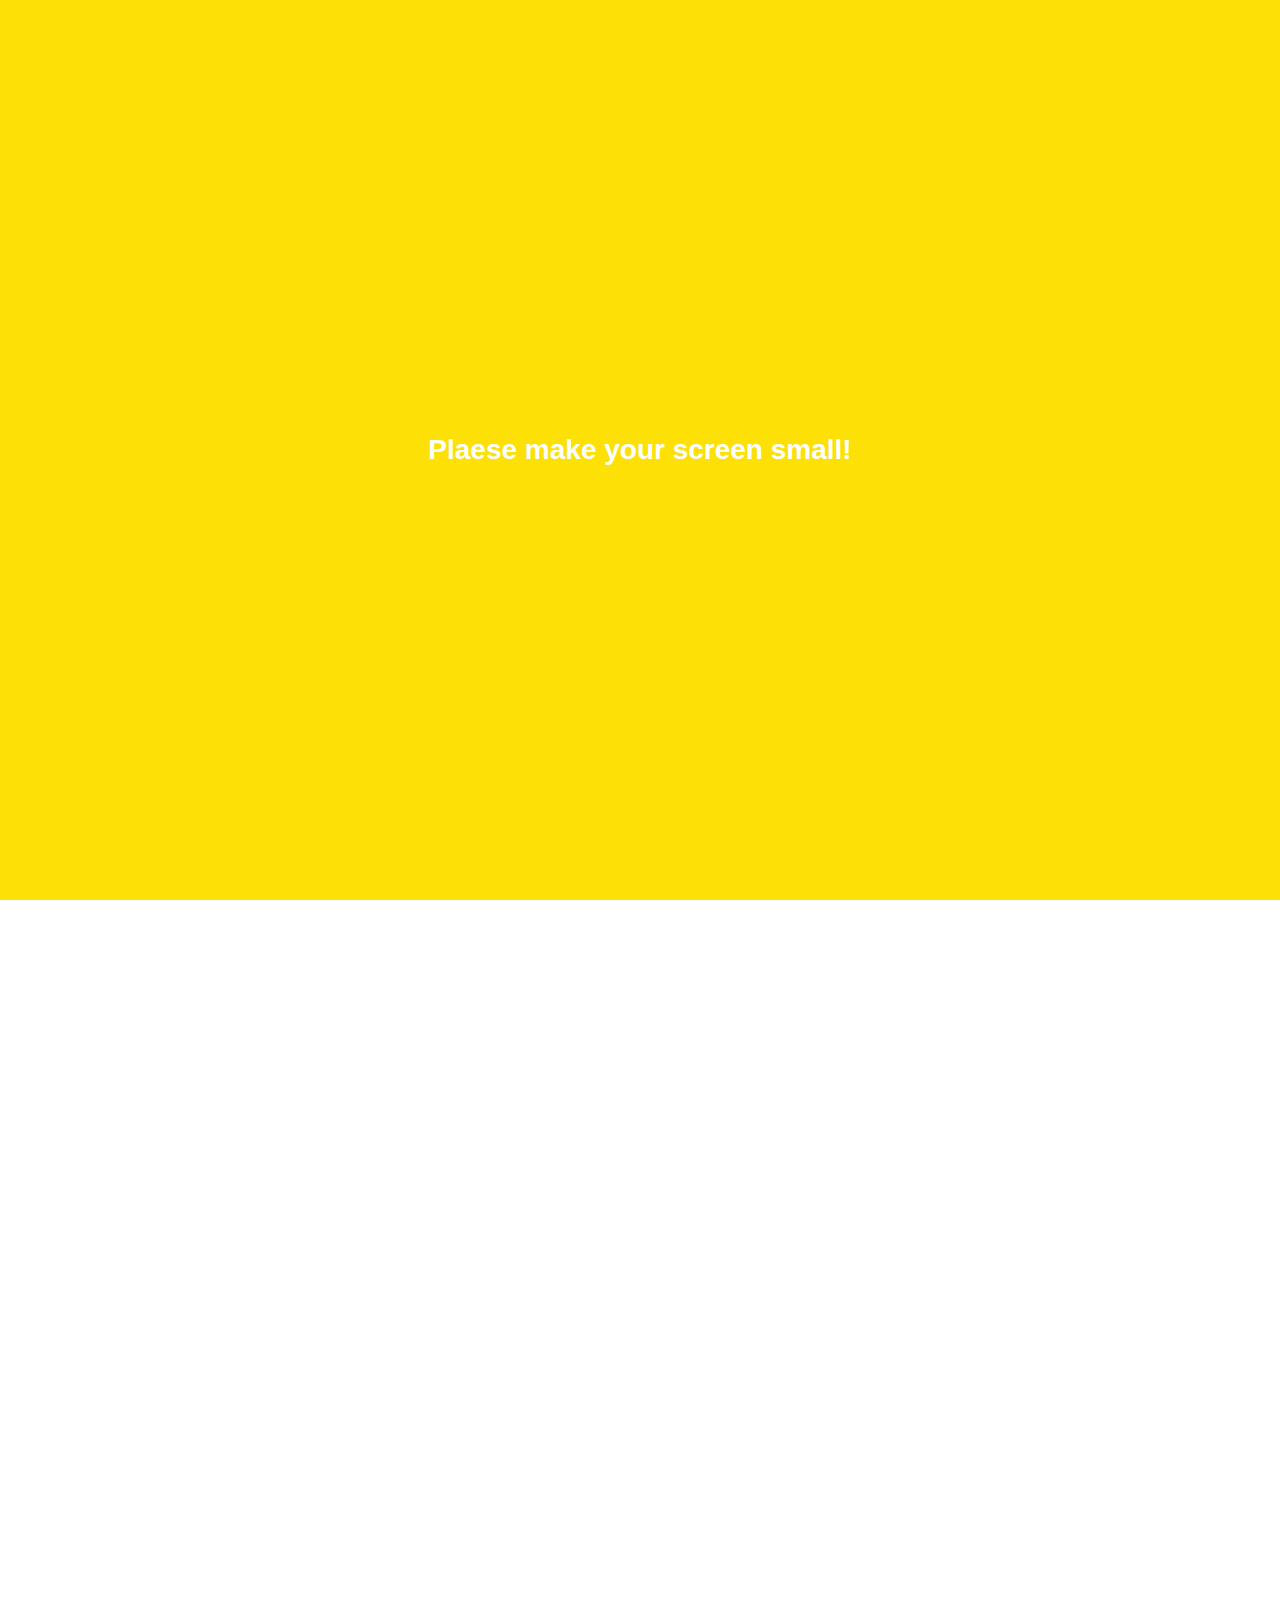
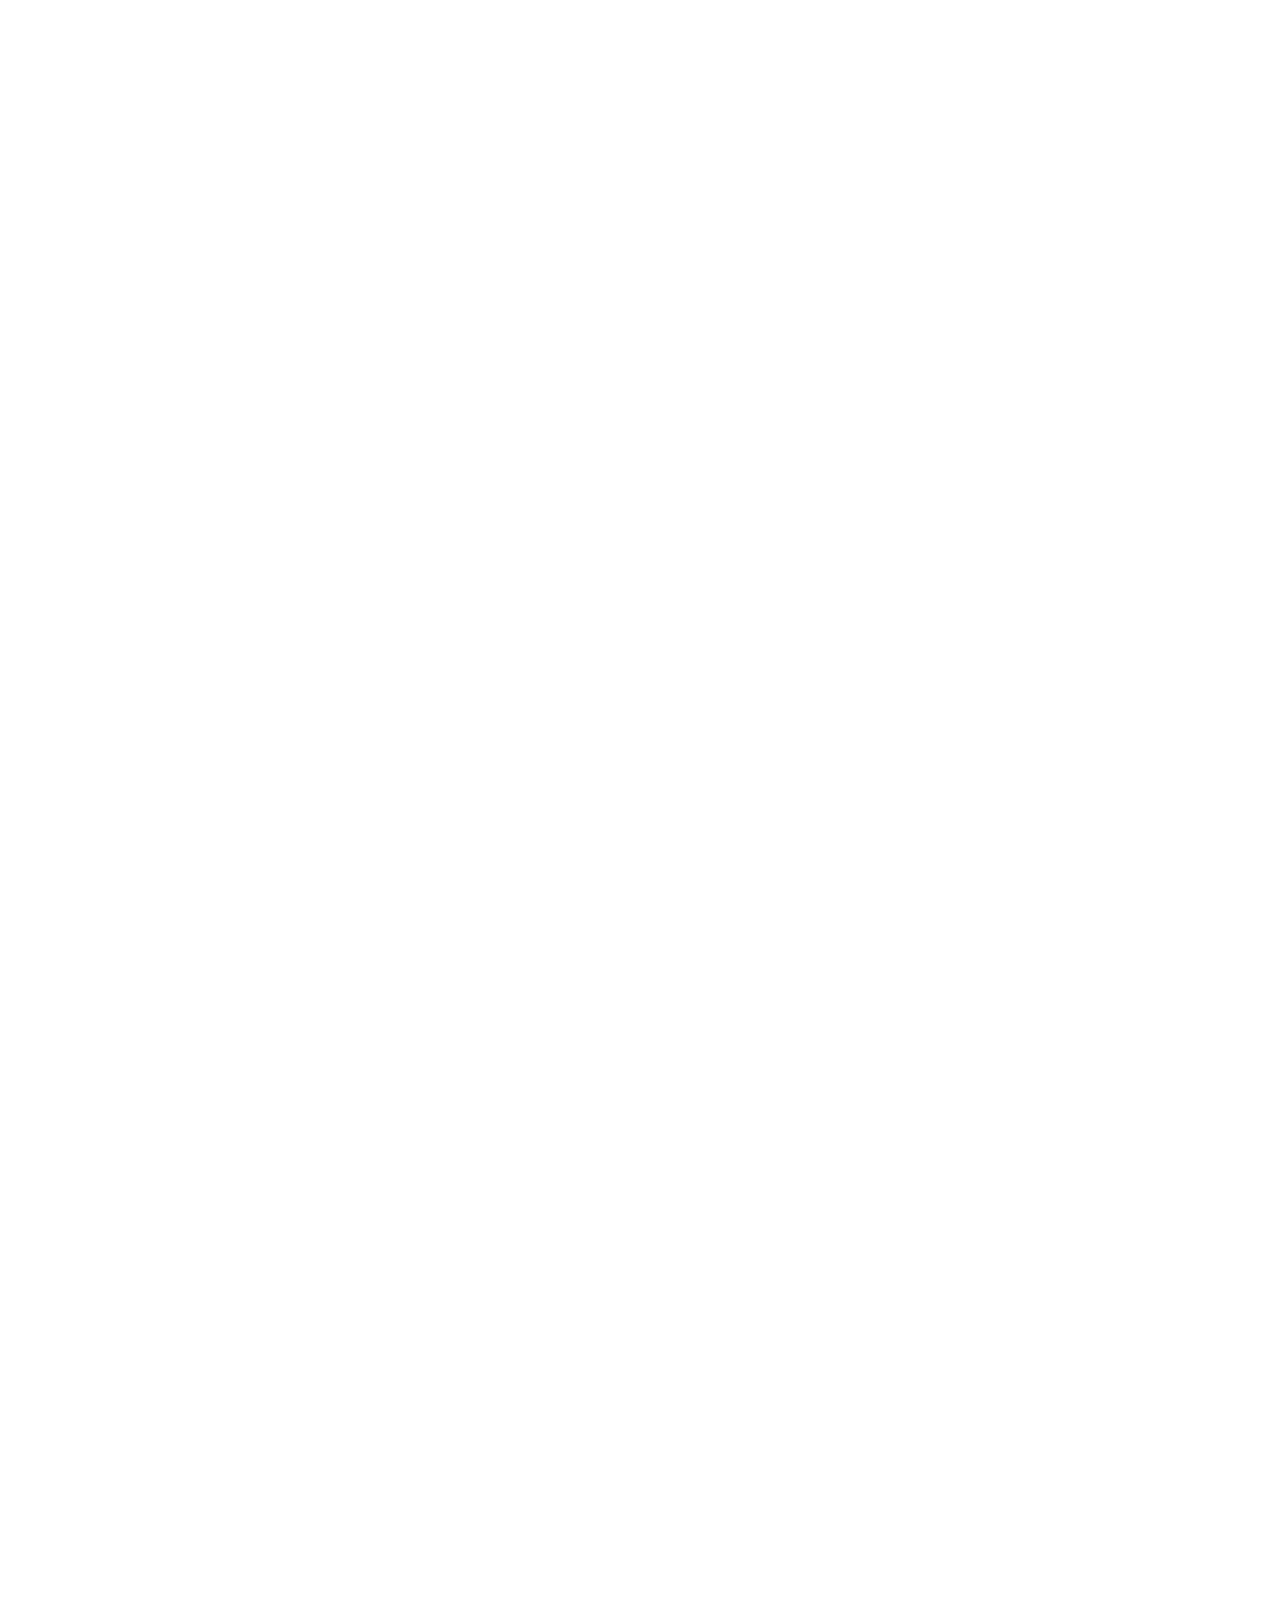
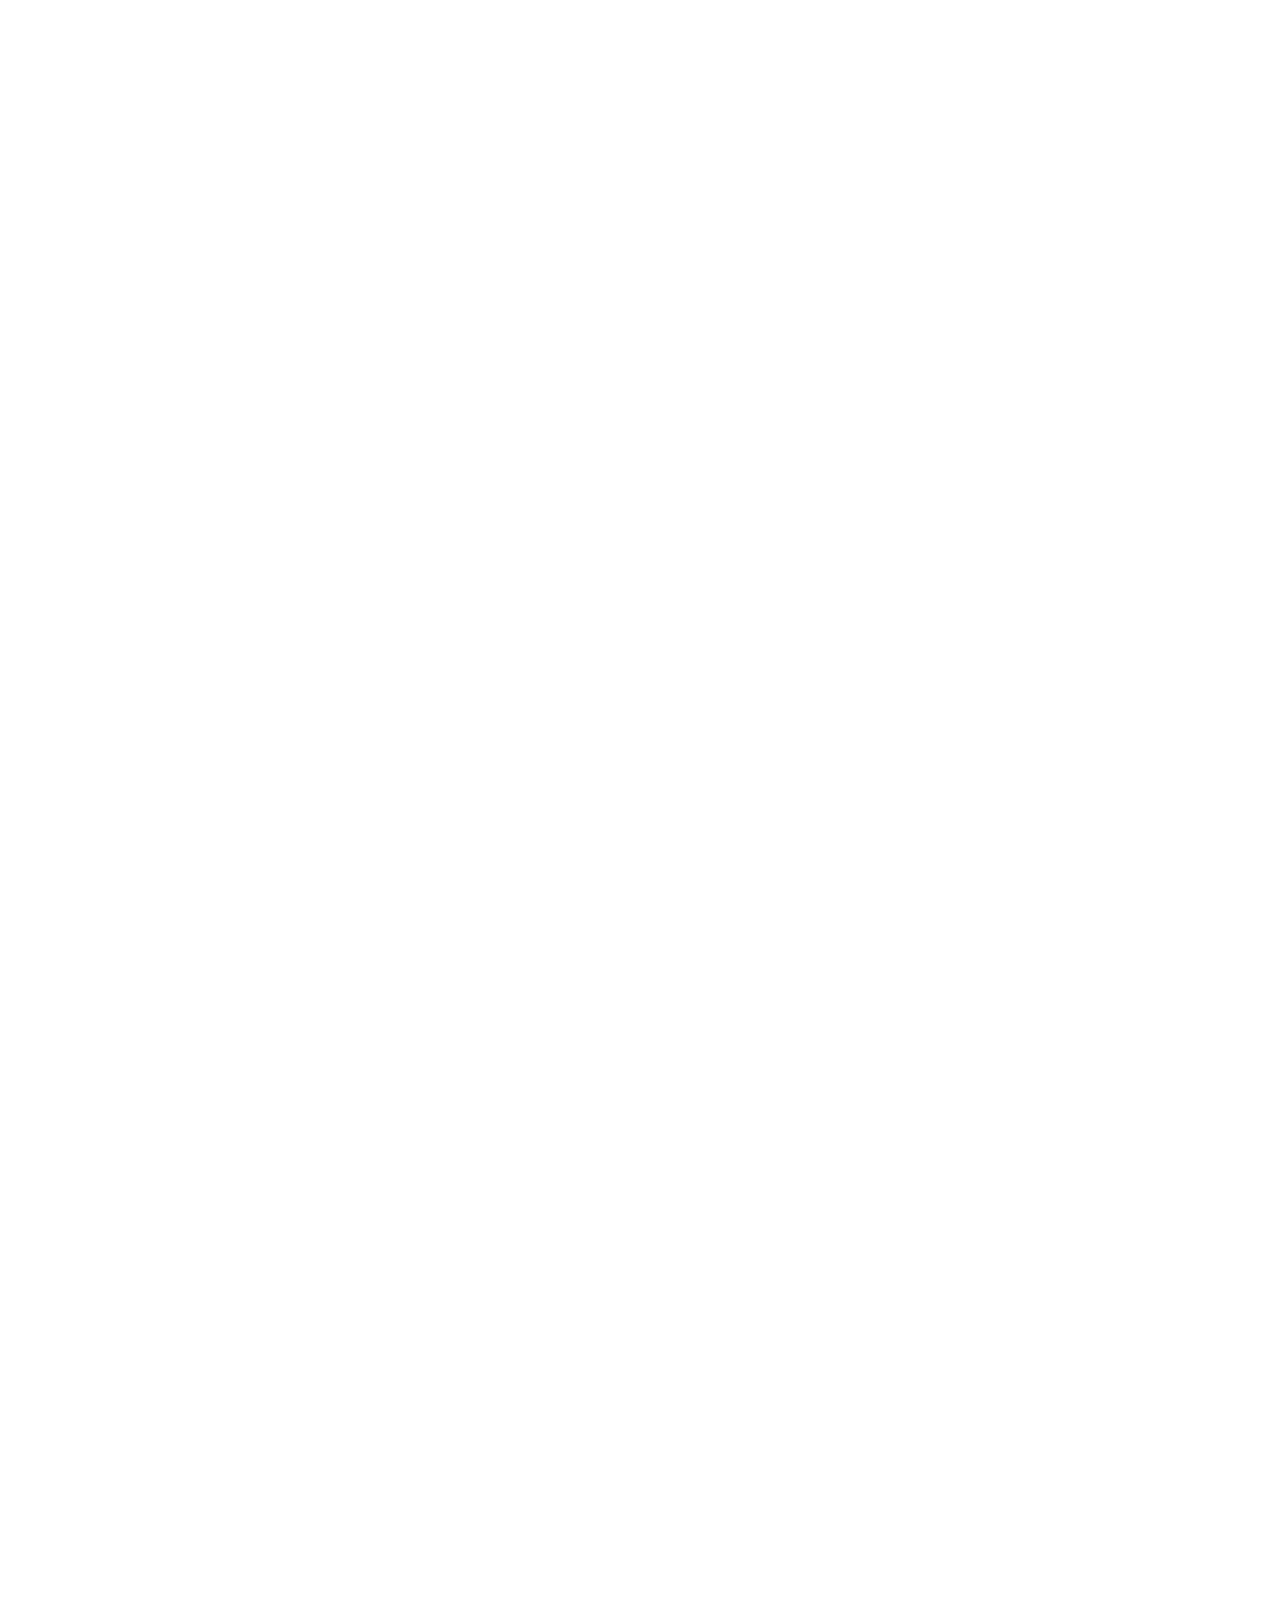
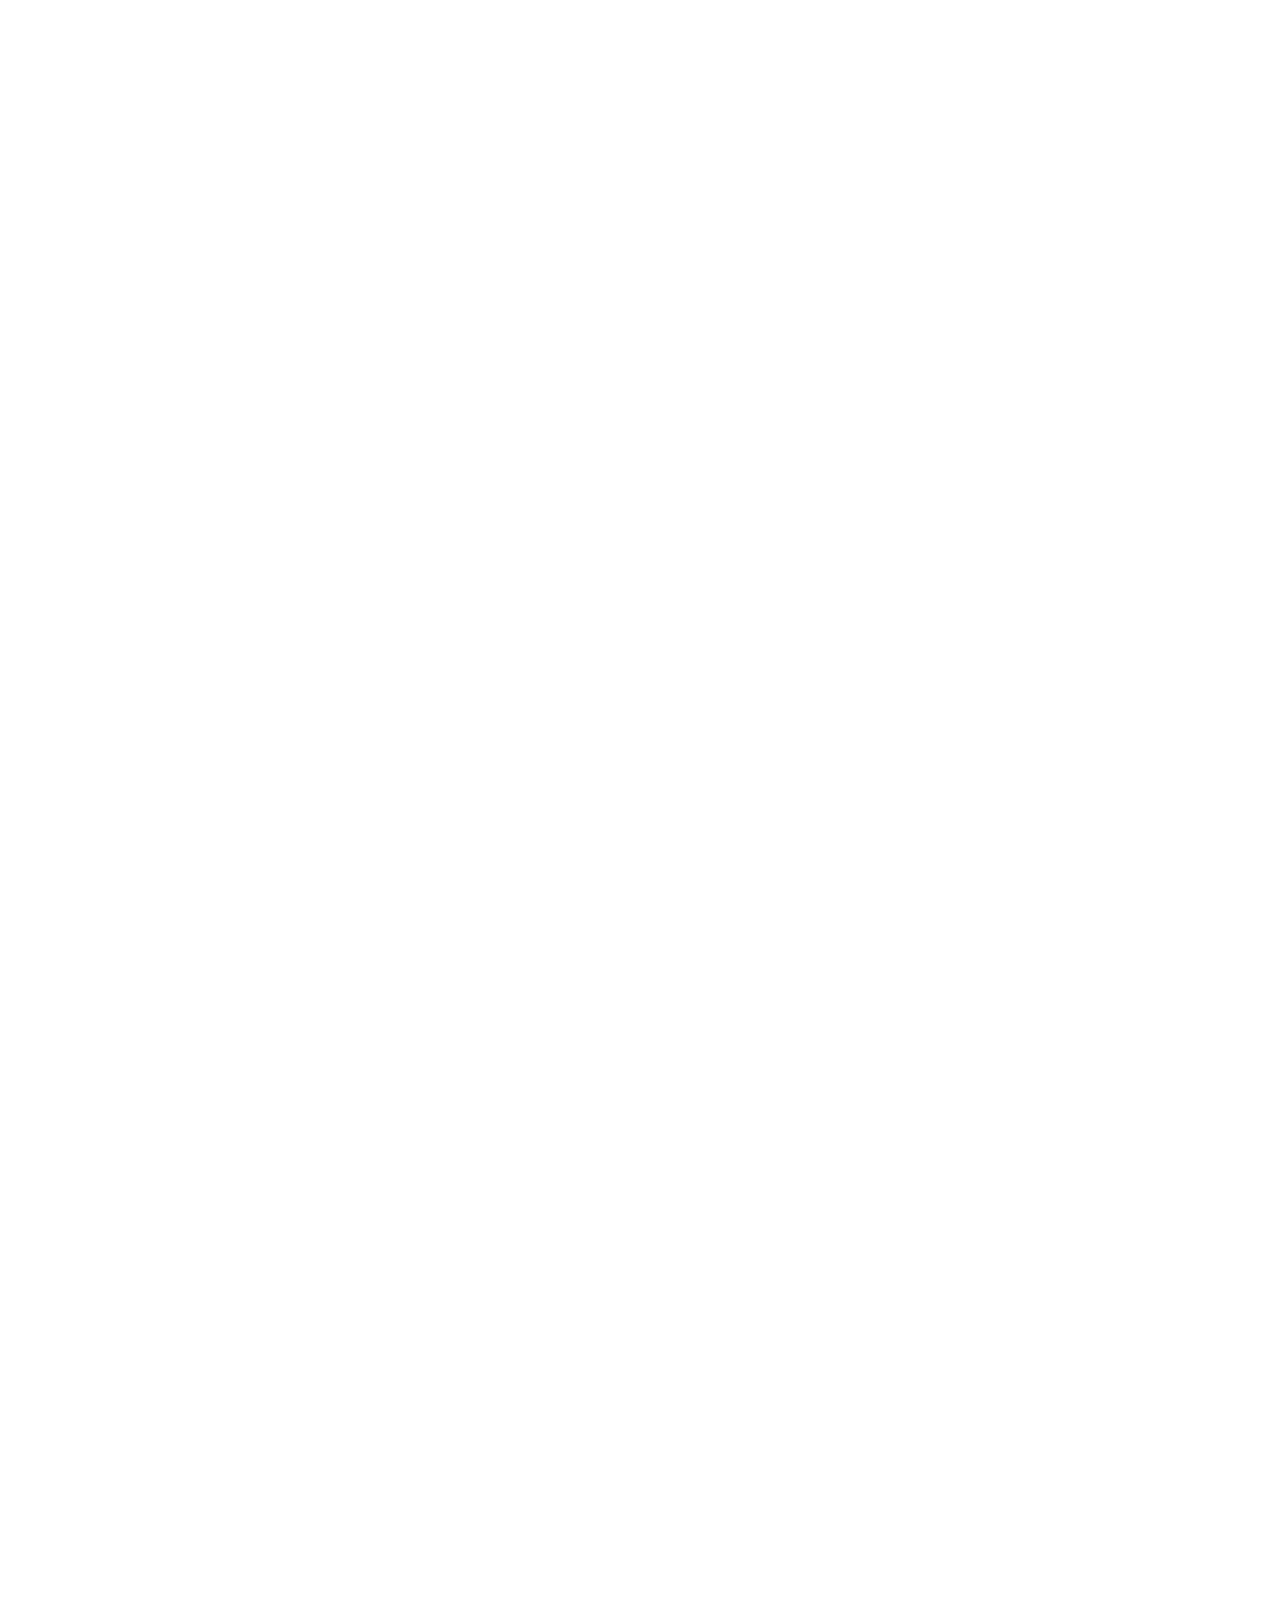
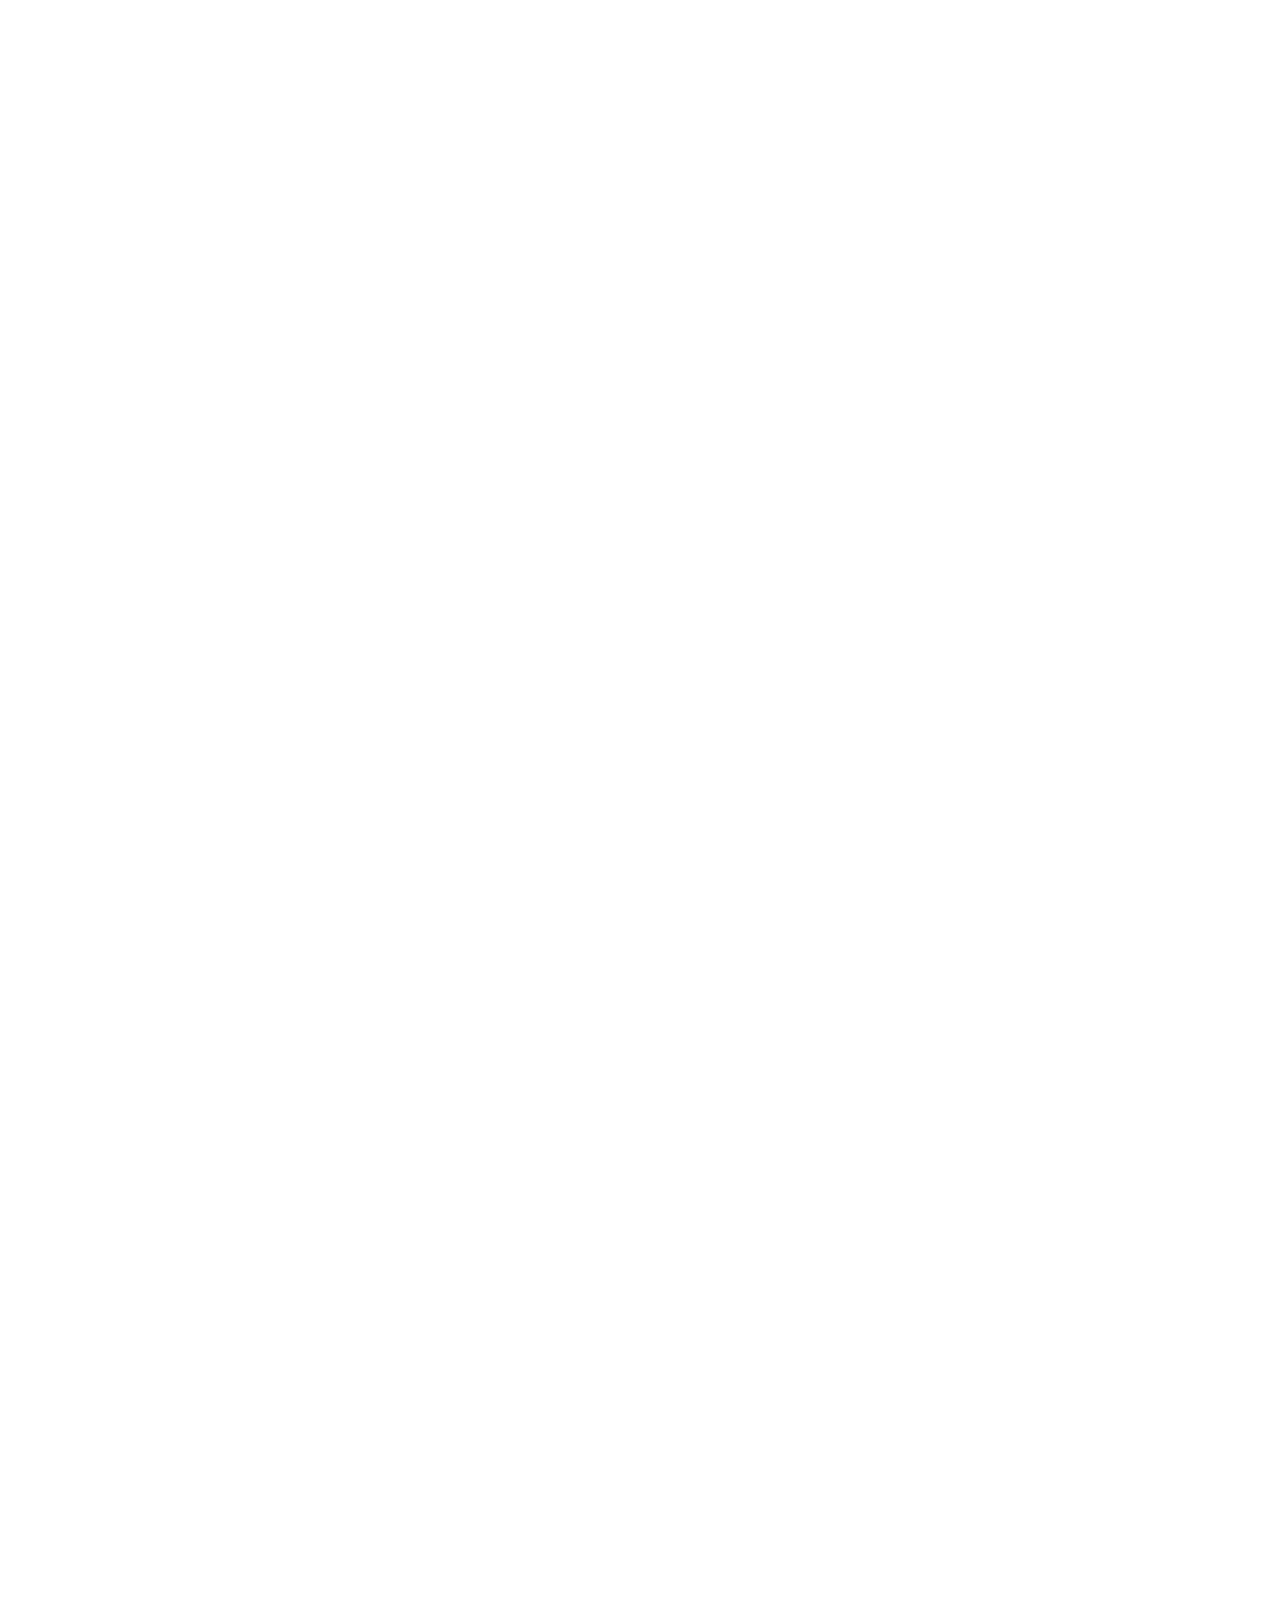
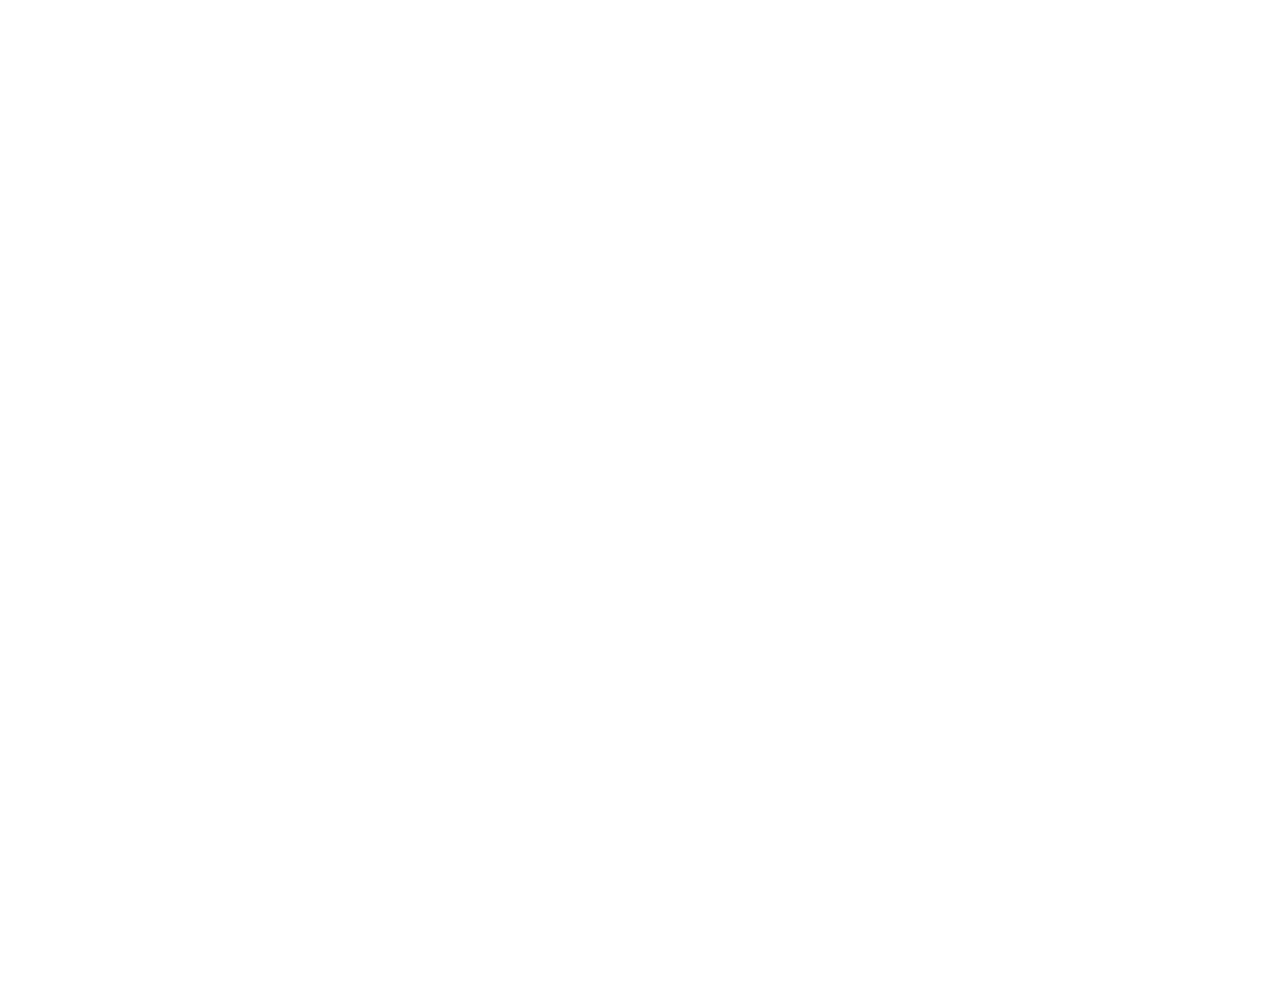
==== commit 8dd4efb3: "[3-5] Screen Size Media Query, kokoa talk 화면이 설정값보다 클때 너무 크다는 안내문 나타내기 [완강-구현 성공]" ====
--- a/chat.html
+++ b/chat.html
@@ -99,5 +99,10 @@
           </span>
         </div>
       </div>
+      <div class="bigScreen">
+        <span class="bigScreen__text">
+            Plaese make your screen small!
+        </span>
+    </div>
 </body>
 </html>--- a/css/styles.css
+++ b/css/styles.css
@@ -9,7 +9,7 @@
 @import "more.css";
 @import "settings.css";
 @import "chat.css";
-
+@import "mobile.css";
 
 * {
     box-sizing: border-box;
@@ -26,4 +26,18 @@
 a{
     color: inherit;
     text-decoration: none;
+}
+
+@keyframes fadeIn{
+    from{
+        opacity: 0;
+        transform: translateY(20px);
+    }
+    to{
+        opacity: 1;
+        transform: none;
+    }
+}
+main {
+    animation: fadeIn 0.5s ease-in-out;
 }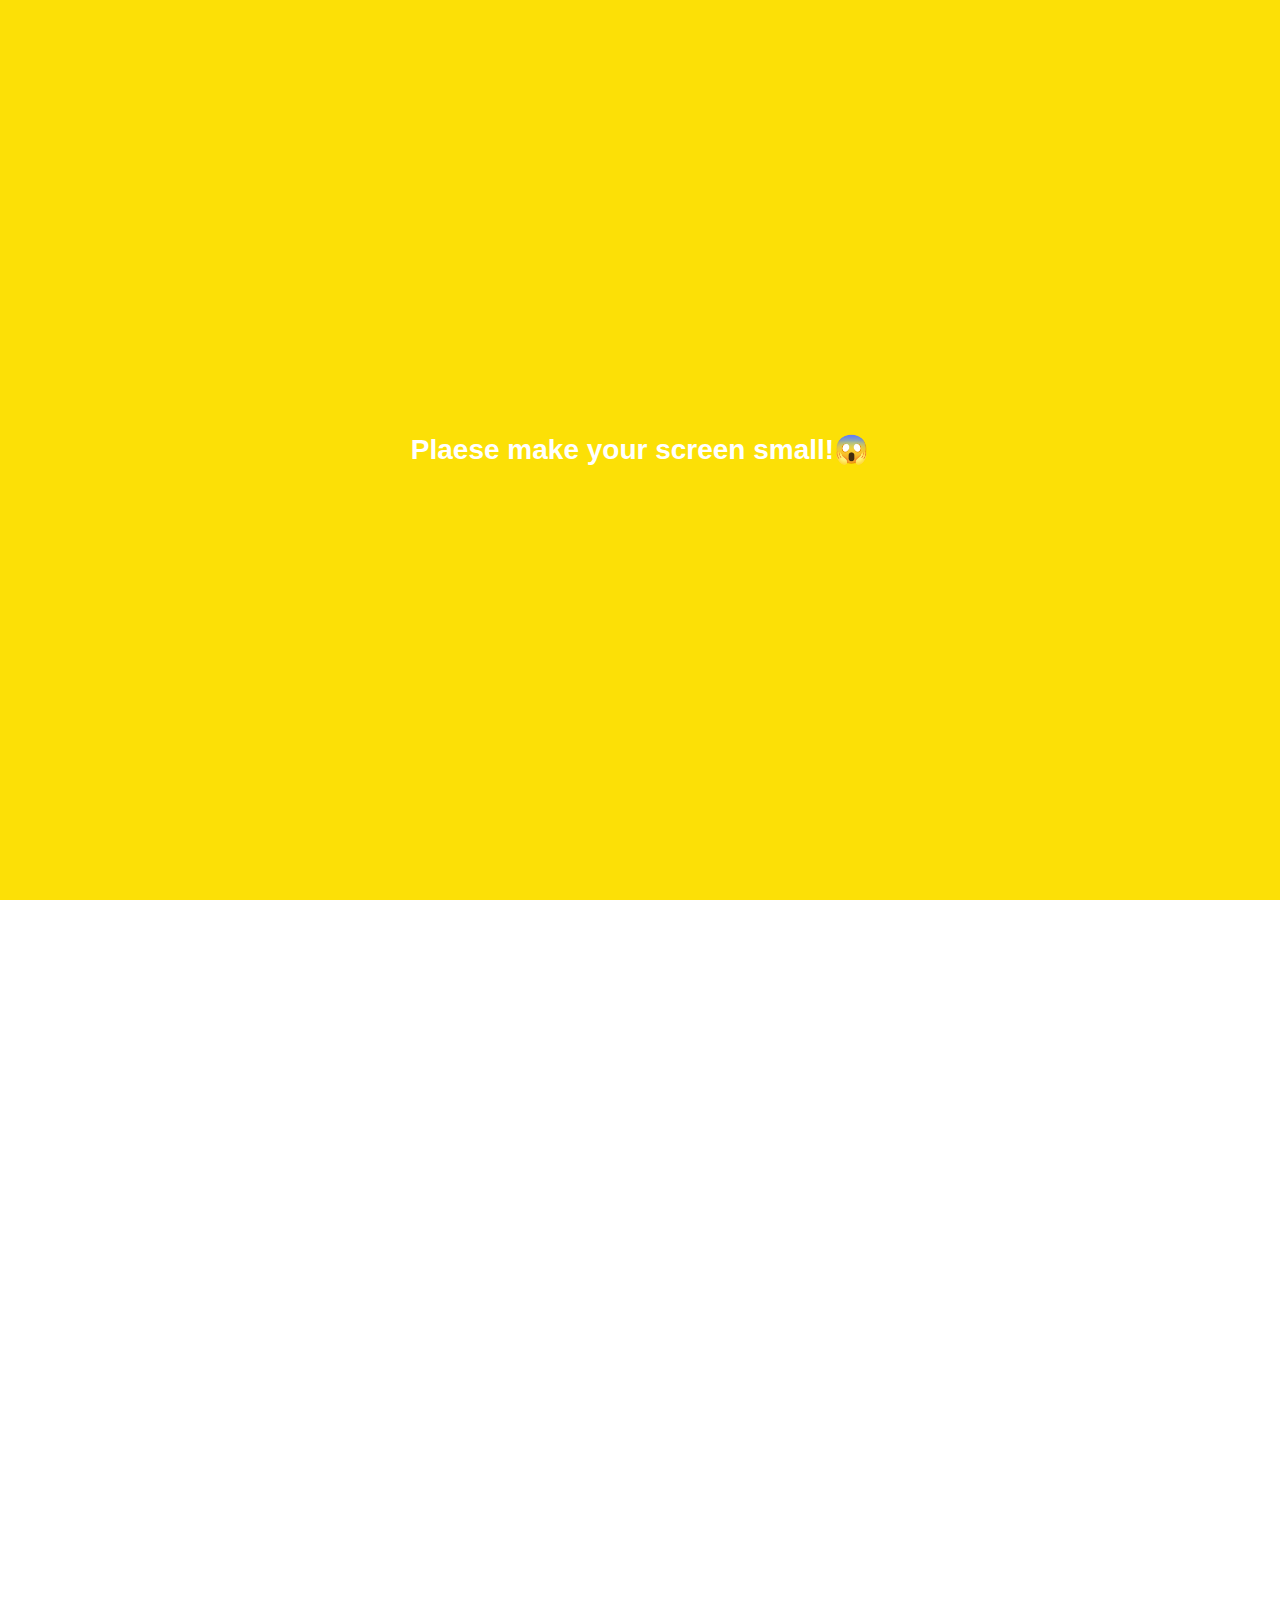
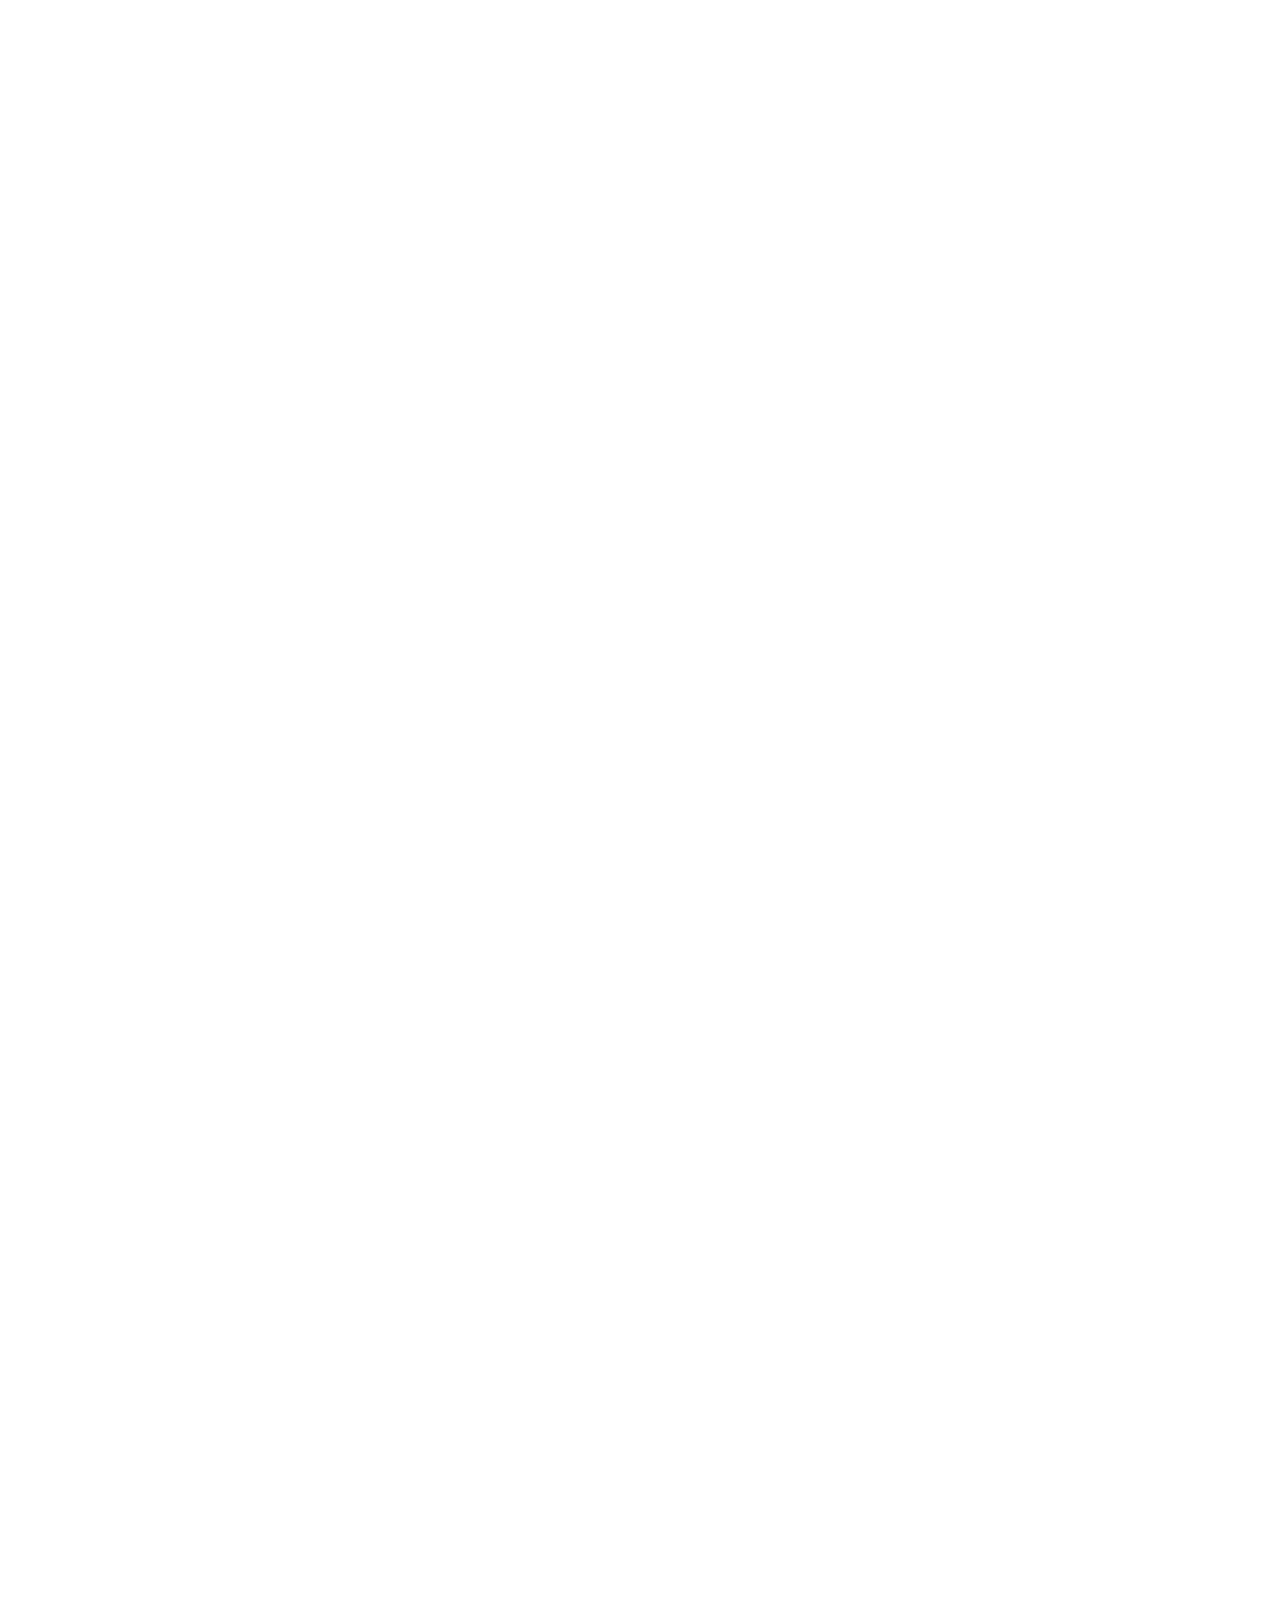
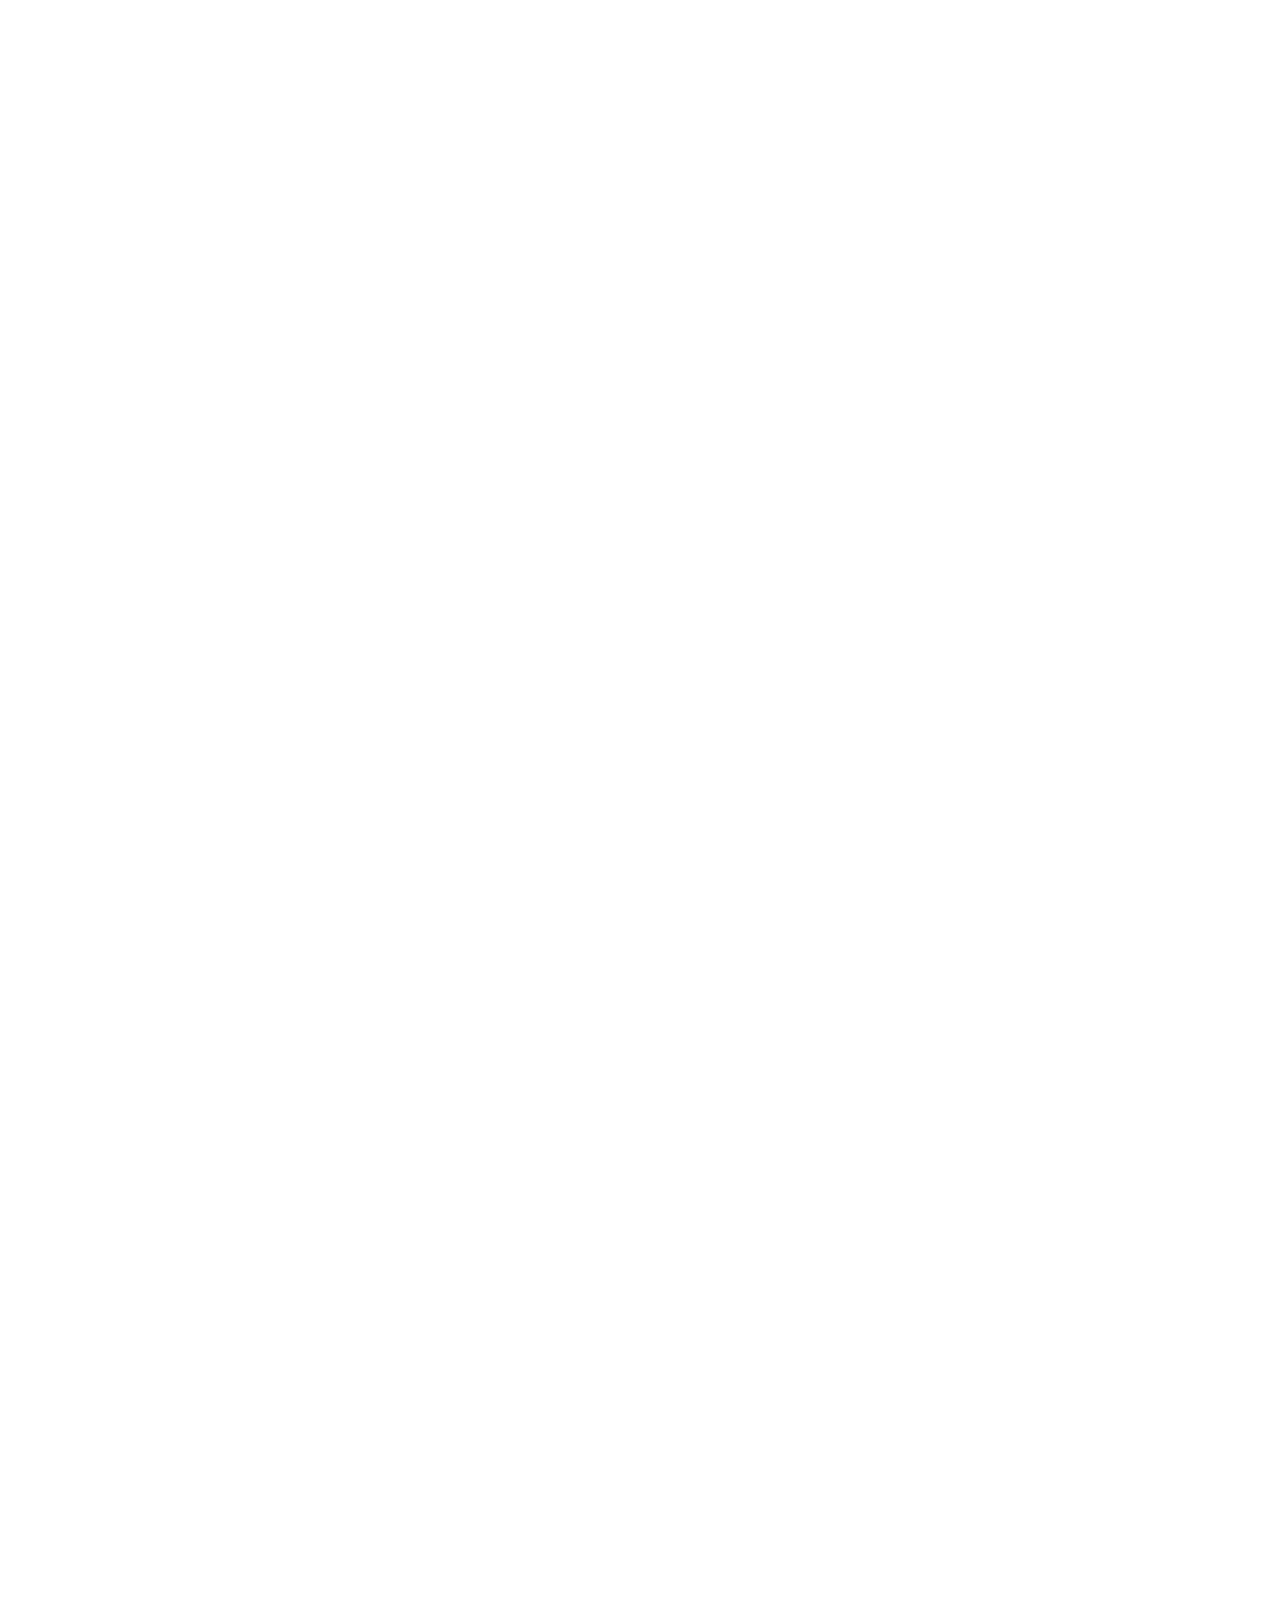
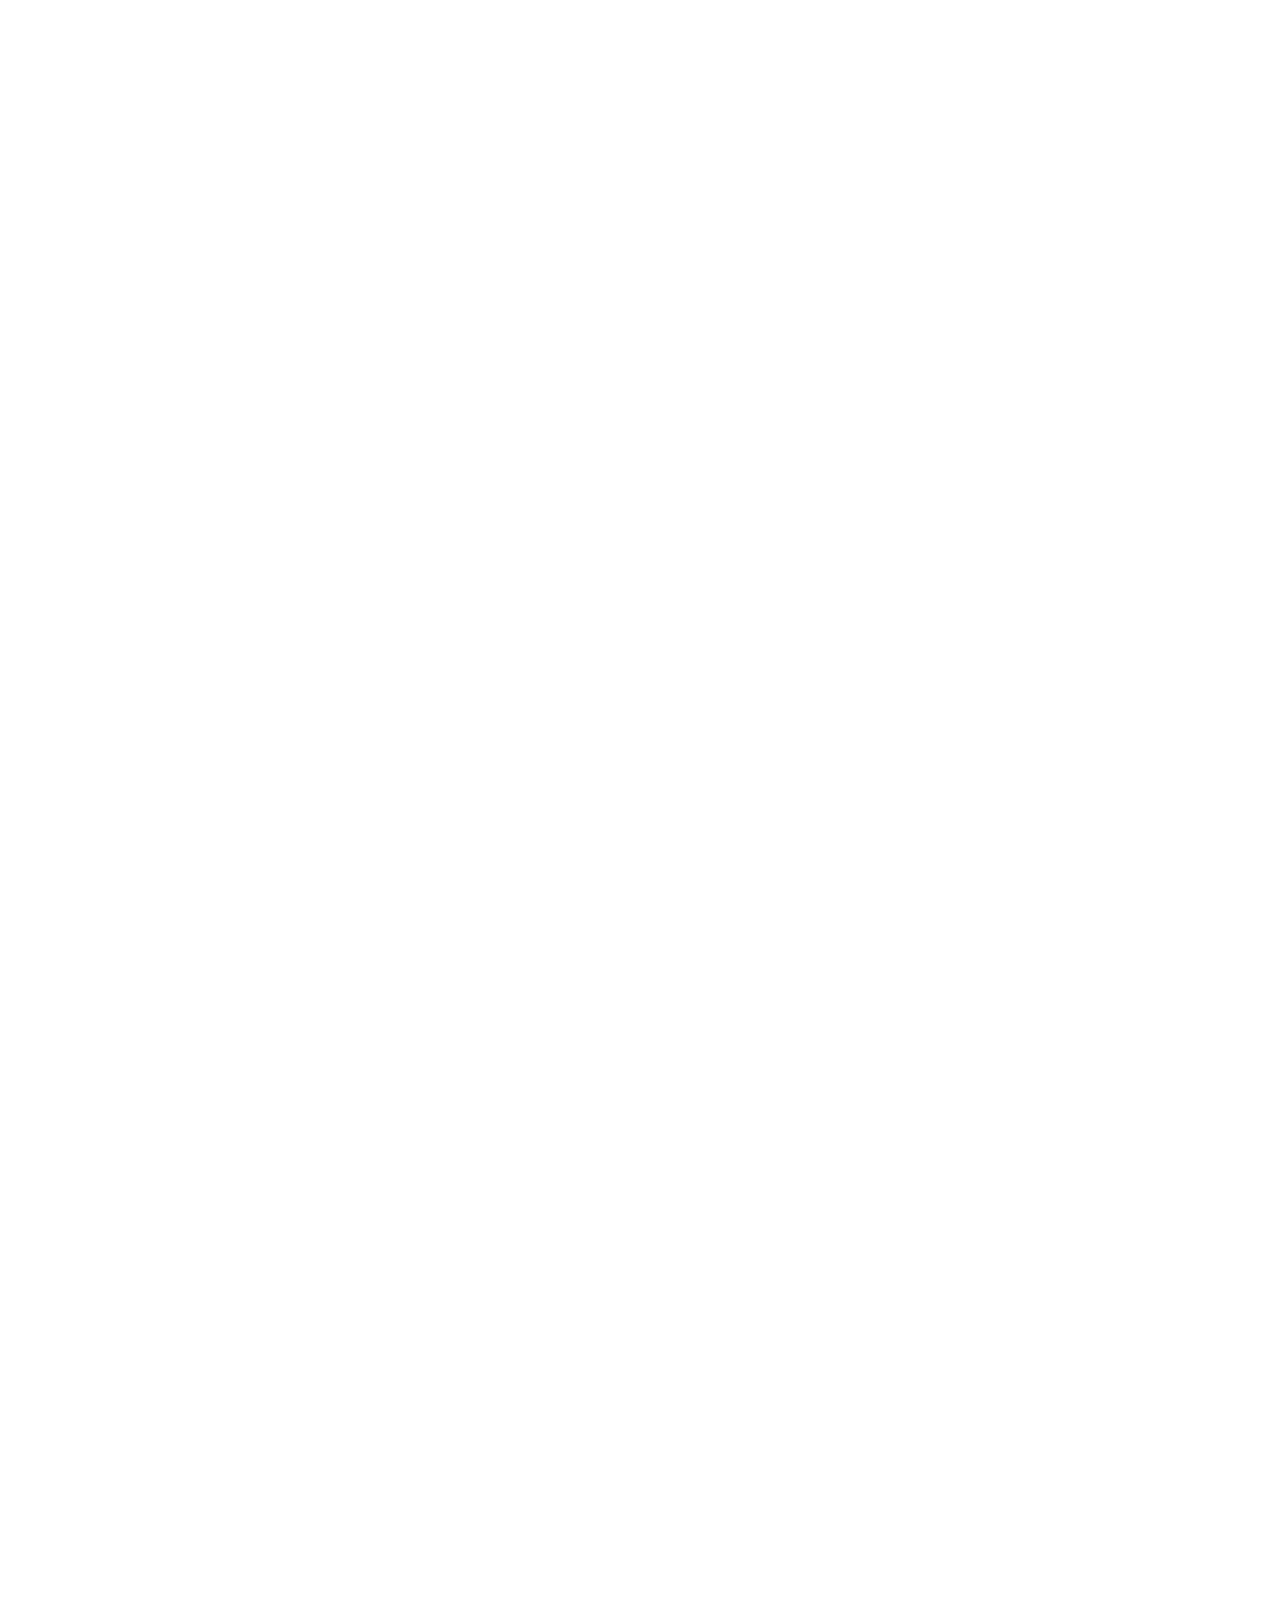
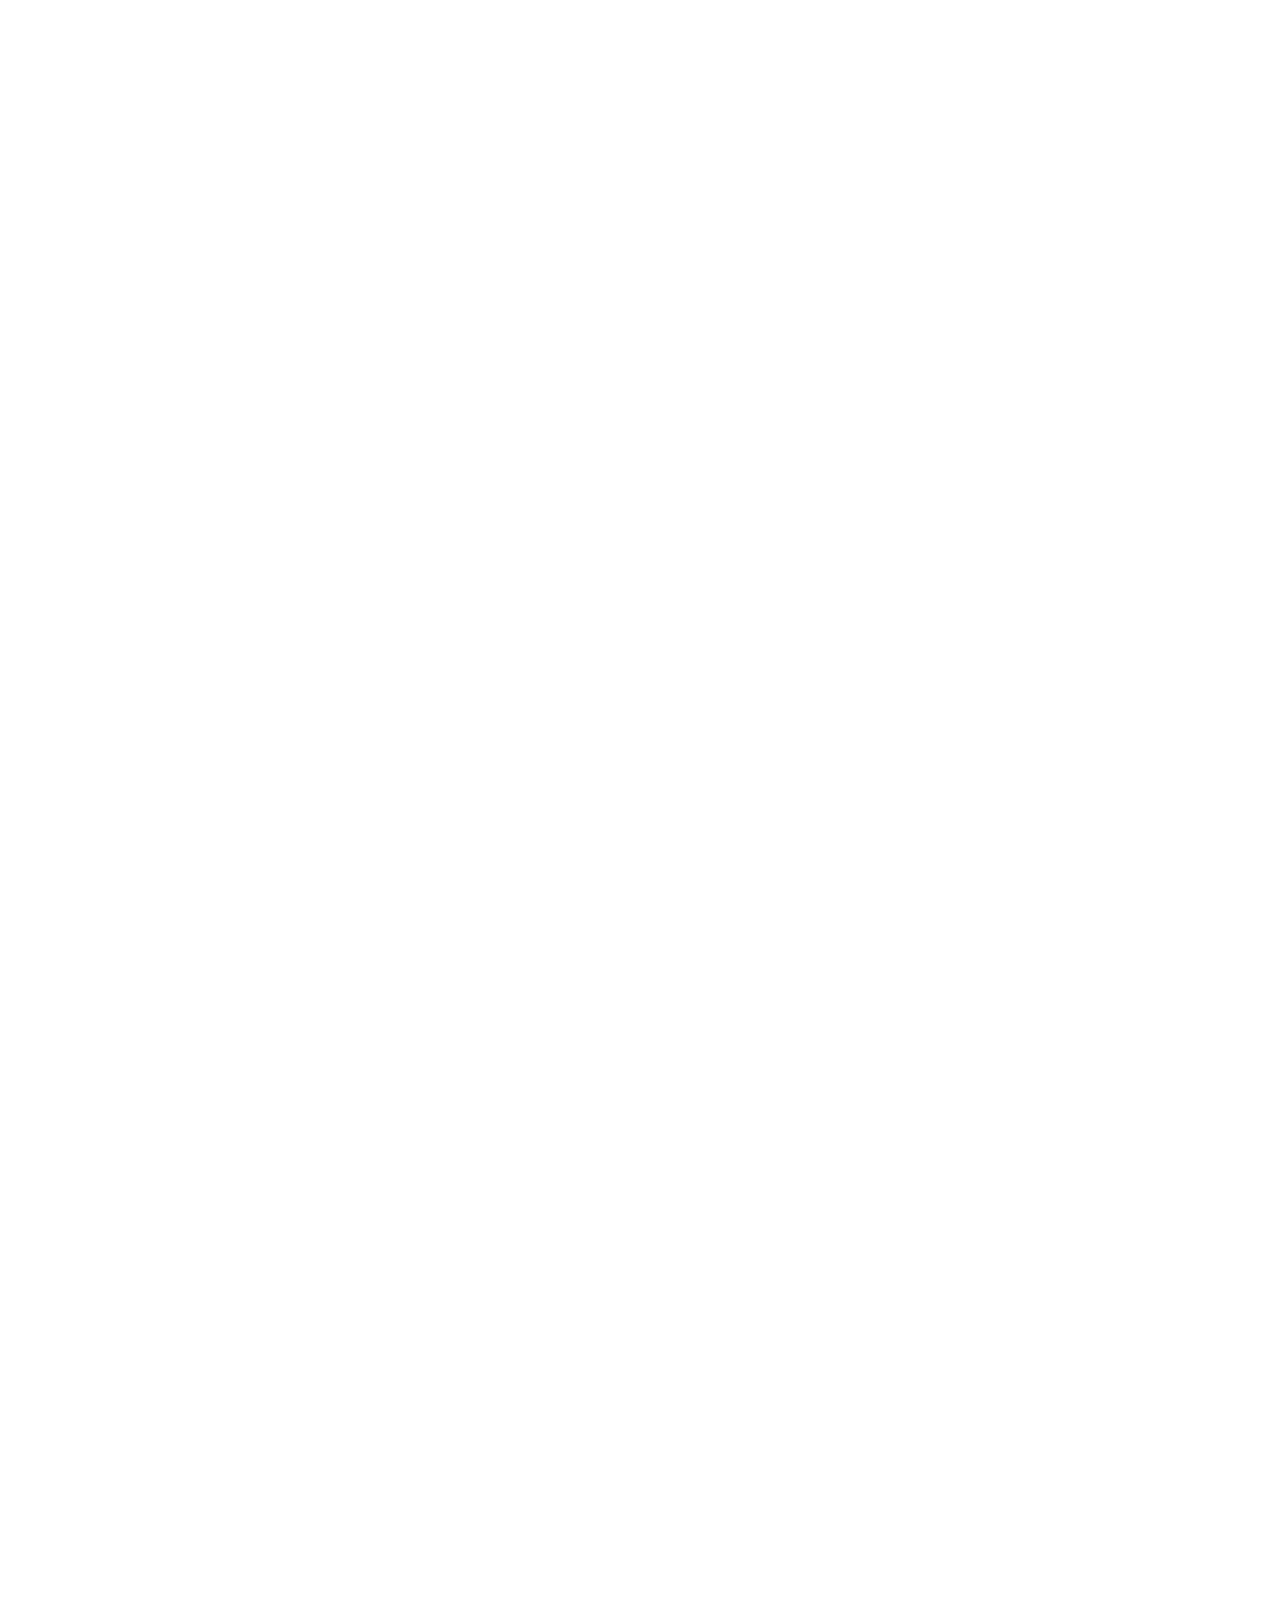
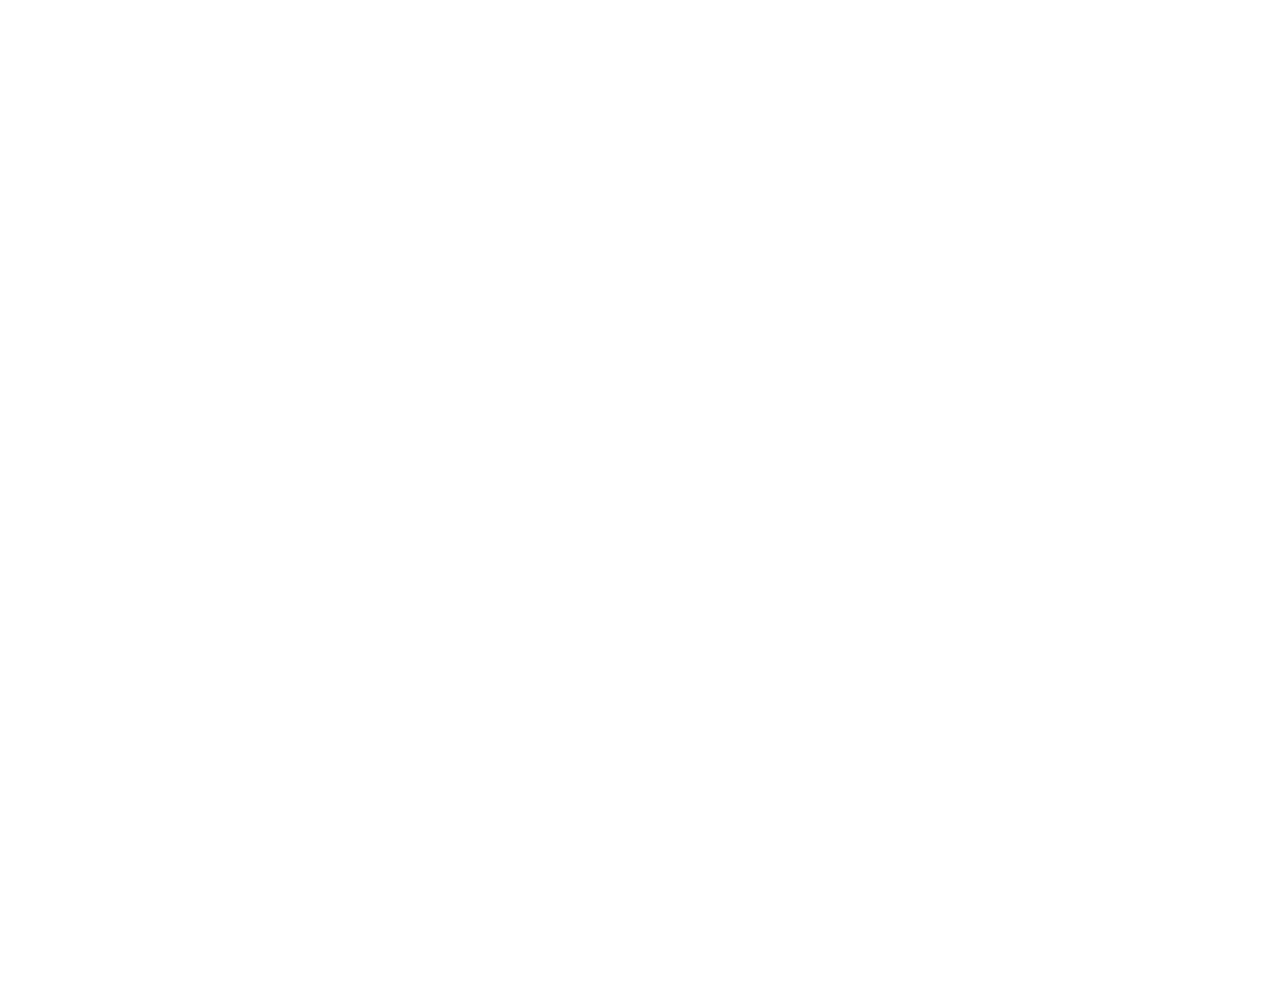
==== commit c33628c3: "[3-6] Publishing on Github Pages, Github Desktop 사용법, Github Page란 Github가 Github에 있는 내 Static Web S" ====
--- a/chat.html
+++ b/chat.html
@@ -48,7 +48,7 @@
         <ul class="chat__messages">
           <span class="chat__timestamp">Friday, January 11, 2019</span>
           <li class="incoming-message message">
-            <img src="images/avatar.jpg" class="m-avatar message__avatar" />
+            <img src="images/avatar.jpg" class="message__avatar">
             <div class="message__content">
               <span class="message__bubble">
                 Congrats I love you!
@@ -101,7 +101,7 @@
       </div>
       <div class="bigScreen">
         <span class="bigScreen__text">
-            Plaese make your screen small!
+          Plaese make your screen small!😱
         </span>
     </div>
 </body>
